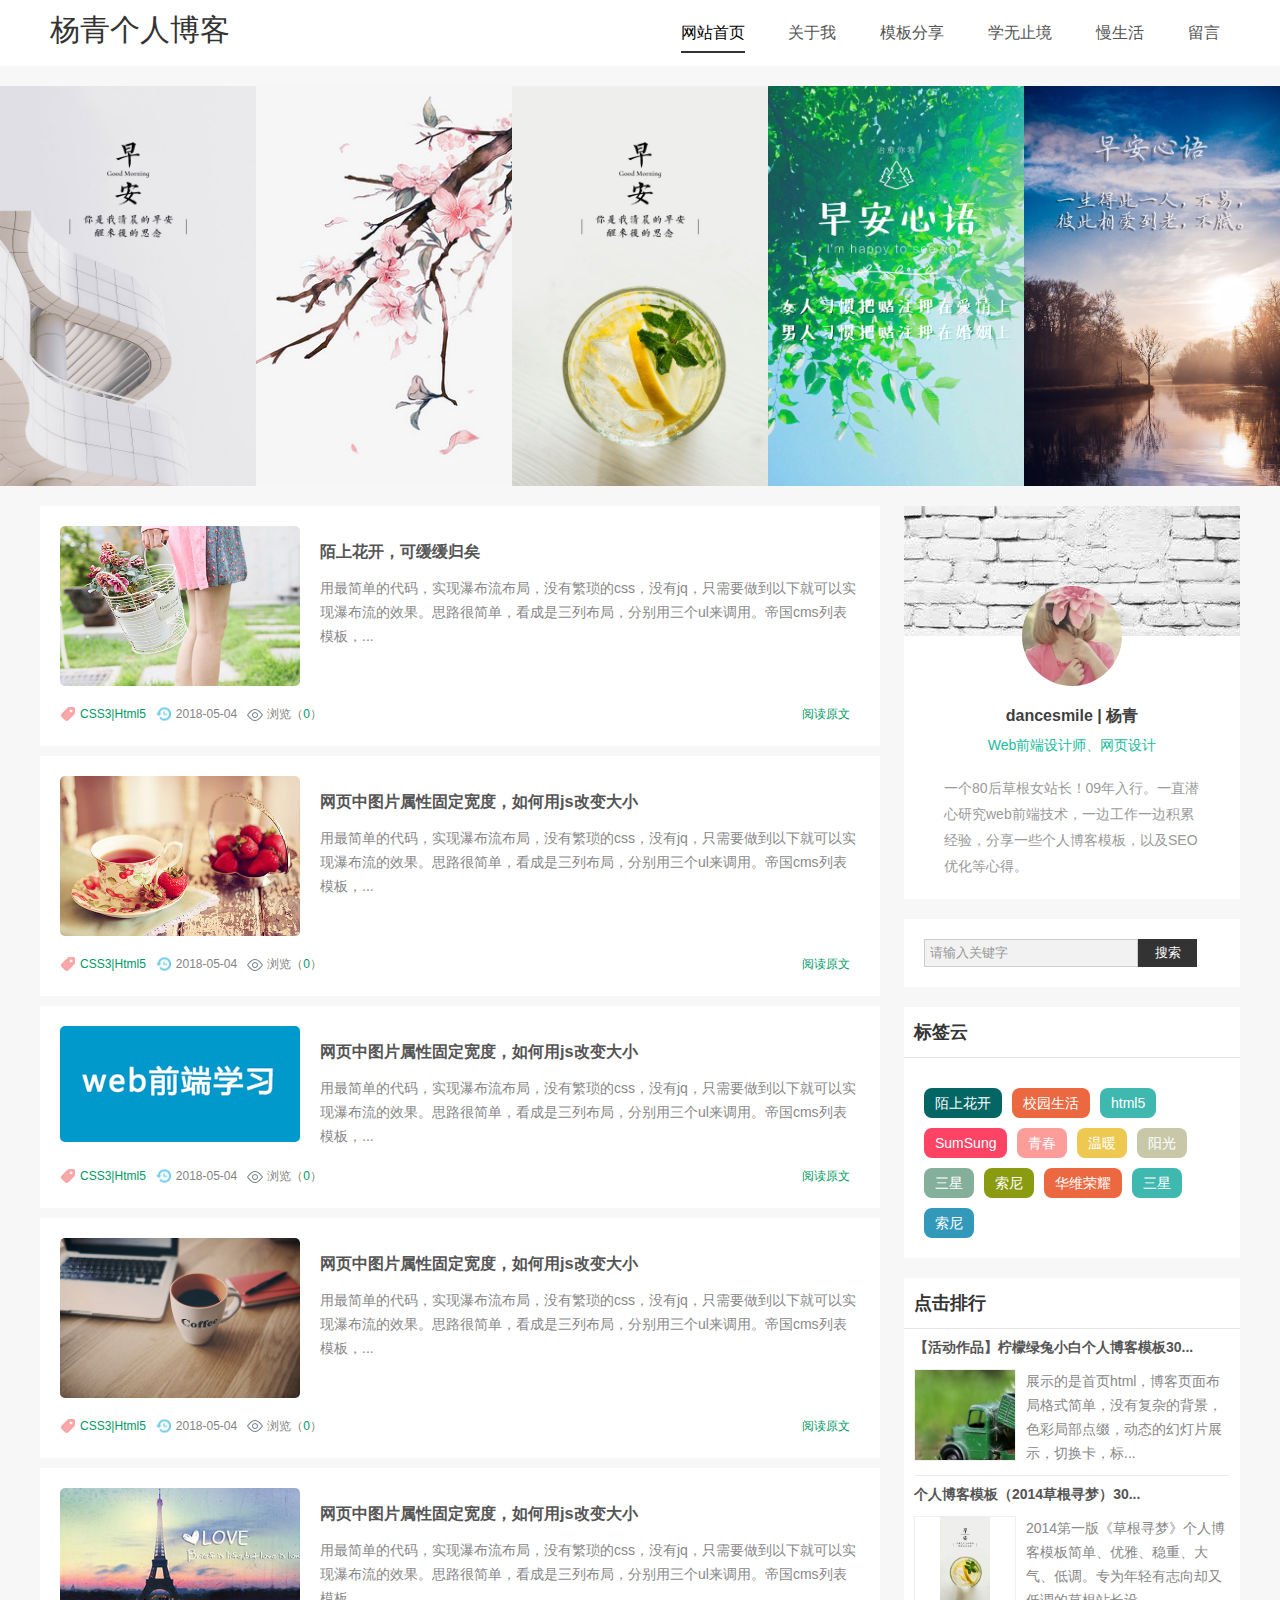
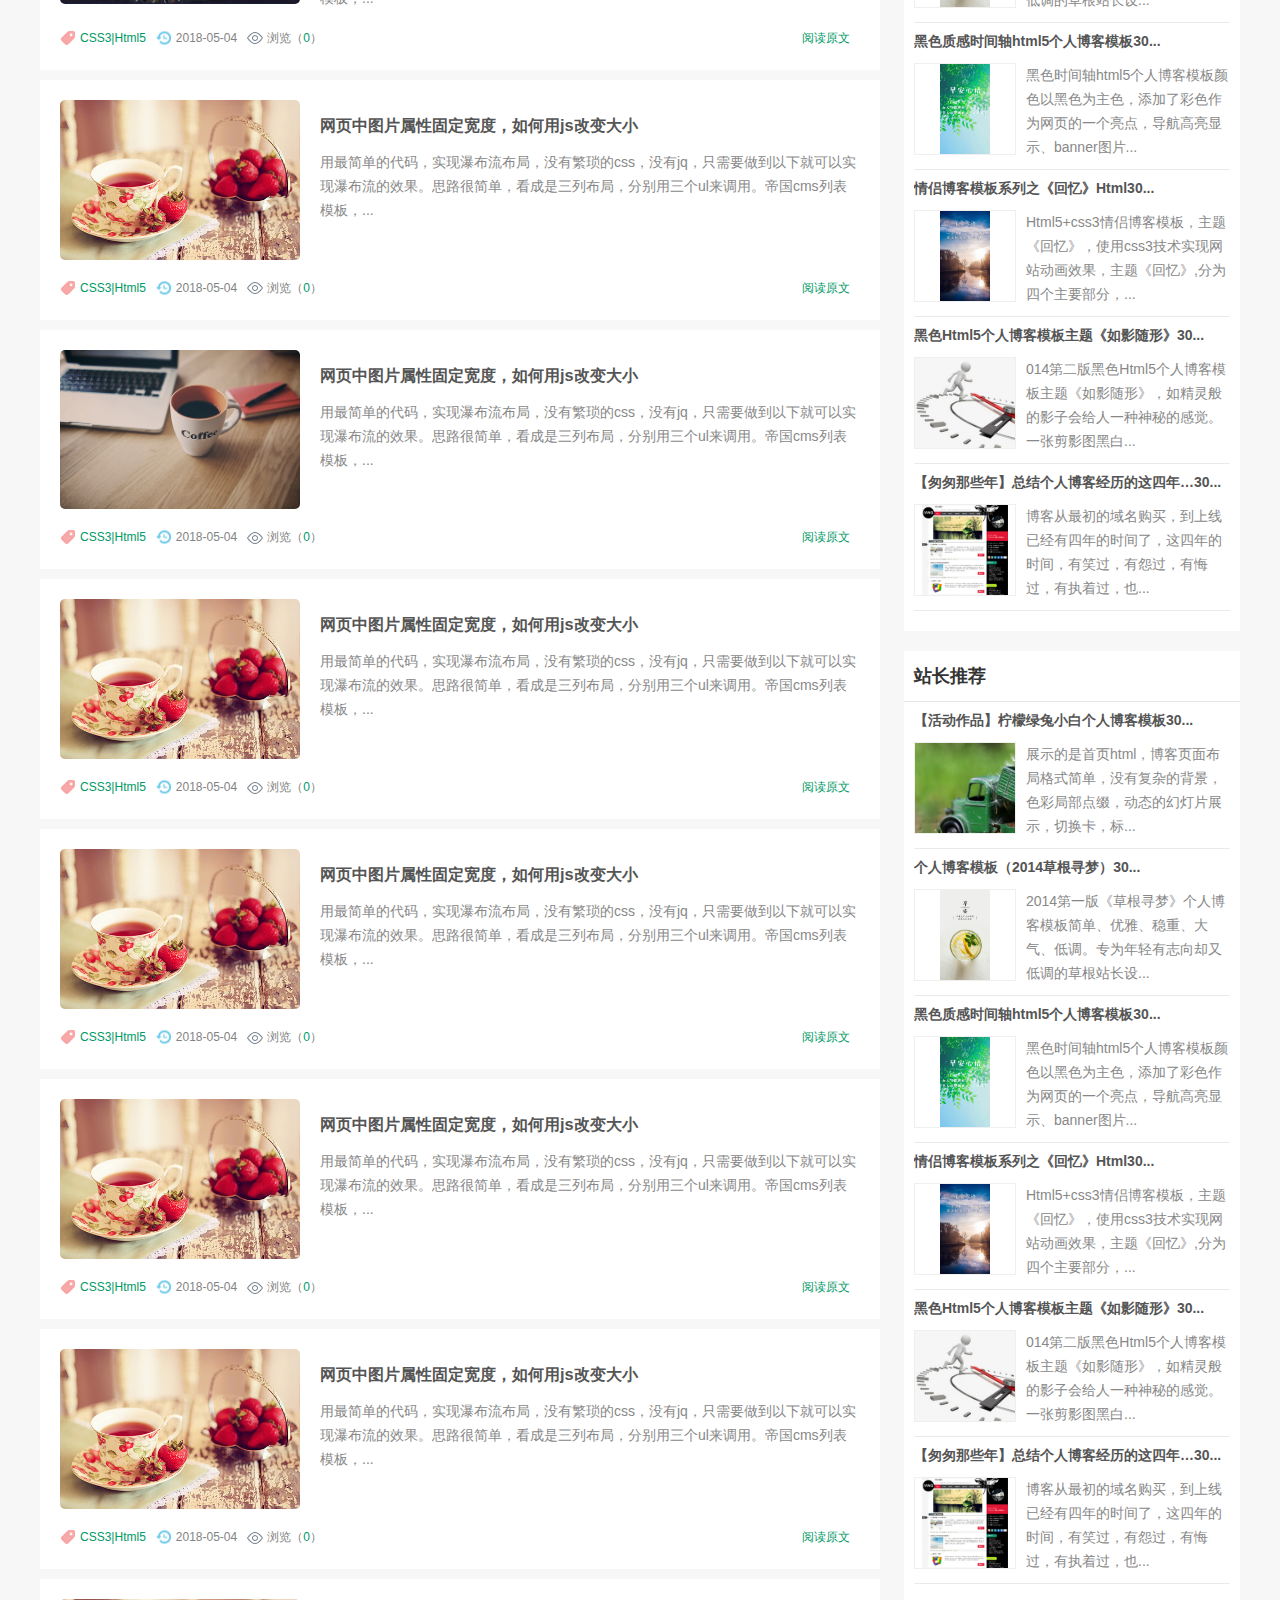
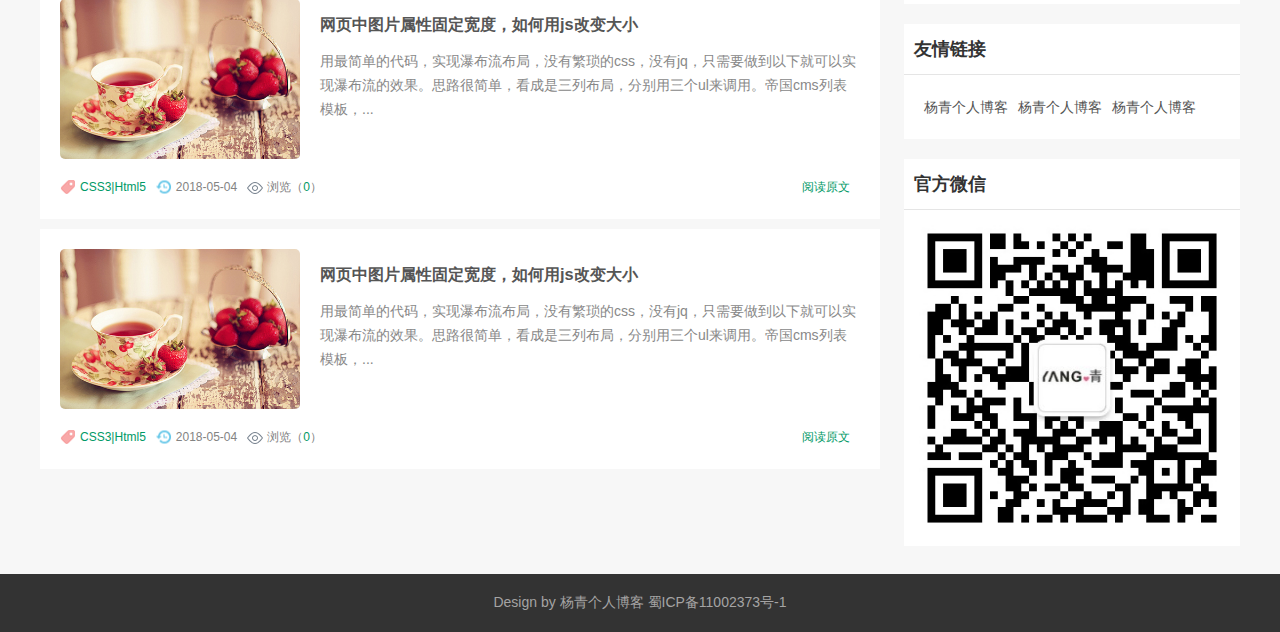
==== index.html @ 2e8a66d9 "........" ====
<!doctype html>
<html>
<head>
<meta charset="gb2312">
<title>��ҳ_������˲��� - һ��վ��webǰ�����֮·��Ů����Ա���˲�����վ</title>
<meta name="keywords" content="���˲���,������˲���,���˲���ģ��,����" />
<meta name="description" content="������˲��ͣ���һ��վ��webǰ�����֮·��Ů����Ա������վ���ṩ���˲���ģ�������Դ���صĸ���ԭ����վ��" />
<meta name="viewport" content="width=device-width, initial-scale=1.0">
<link href="css/base.css" rel="stylesheet">
<link href="css/index.css" rel="stylesheet">
<link href="css/m.css" rel="stylesheet">

<!--[if lt IE 9]>
<script src="js/modernizr.js"></script>
<![endif]-->
<script>
window.onload = function ()
{
	var oH2 = document.getElementsByTagName("h2")[0];
	var oUl = document.getElementsByTagName("ul")[0];
	oH2.onclick = function ()
	{
		var style = oUl.style;
		style.display = style.display == "block" ? "none" : "block";
		oH2.className = style.display == "block" ? "open" : ""
	}
}
</script>
</head>
<body>
<header>
  <div class="tophead">
    <div class="logo"><a href="/">������˲���</a></div>
    <div id="mnav">
      <h2><span class="navicon"></span></h2>
      <ul>
        <li><a href="index.html">��վ��ҳ</a></li>
        <li><a href="about.html">������</a></li>
        <li><a href="share.html">ģ�����</a></li>
        <li><a href="list.html">ѧ��ֹ��</a></li>
        <li><a href="info.html">������</a></li>
        <li><a href="gbook.html">����</a></li>
      </ul>
    </div>
    <nav class="topnav" id="topnav">
      <ul>
        <li><a href="index.html">��վ��ҳ</a></li>
        <li><a href="about.html">������</a></li>
        <li><a href="share.html">ģ�����</a></li>
        <li><a href="list.html">ѧ��ֹ��</a></li>
        <li><a href="info.html">������</a></li>
        <li><a href="gbook.html">����</a></li>
      </ul>
    </nav>
  </div>
</header>
<div class="picshow">
  <ul>
    <li><a href="/"><i><img src="images/b01.jpg"></i>
      <div class="font">
        <h3>���˲���ģ�塶�簲��</h3>
      </div>
      </a></li>
    <li><a href="/"><i><img src="images/b02.jpg"></i>
      <div class="font">
        <h3>���˲���ģ�塶�簲��</h3>
      </div>
      </a></li>
    <li><a href="/"><i><img src="images/b03.jpg"></i>
      <div class="font">
        <h3>���˲���ģ�塶�簲��</h3>
      </div>
      </a></li>
    <li><a href="/"><i><img src="images/b04.jpg"></i>
      <div class="font">
        <h3>���˲���ģ�塶�簲��</h3>
      </div>
      </a></li>
    <li><a href="/"><i><img src="images/b05.jpg"></i>
      <div class="font">
        <h3>���˲���ģ�塶�簲��</h3>
      </div>
      </a></li>
  </ul>
</div>
<article>
  <div class="blogs">
    <li> <span class="blogpic"><a href="/"><img src="images/text02.jpg"></a></span>
      <h3 class="blogtitle"><a href="/">İ�ϻ������ɻ�������</a></h3>
      <div class="bloginfo">
        <p>����򵥵Ĵ��룬ʵ���ٲ������֣�û�з�����css��û��jq��ֻ��Ҫ�������¾Ϳ���ʵ���ٲ�����Ч����˼·�ܼ򵥣����������в��֣��ֱ�������ul�����á��۹�cms�б�ģ�壬...</p>
      </div>
      <div class="autor"><span class="lm"><a href="/" title="CSS3|Html5" target="_blank" class="classname">CSS3|Html5</a></span><span class="dtime">2018-05-04</span><span class="viewnum">�����<a href="/">0</a>��</span><span class="readmore"><a href="/">�Ķ�ԭ��</a></span></div>
    </li>
    <li> <span class="blogpic"><a href="/"><img src="images/text01.jpg"></a></span>
      <h3 class="blogtitle"><a href="/">��ҳ��ͼƬ���Թ̶����ȣ������js�ı��С</a></h3>
      <div class="bloginfo">
        <p>����򵥵Ĵ��룬ʵ���ٲ������֣�û�з�����css��û��jq��ֻ��Ҫ�������¾Ϳ���ʵ���ٲ�����Ч����˼·�ܼ򵥣����������в��֣��ֱ�������ul�����á��۹�cms�б�ģ�壬...</p>
      </div>
      <div class="autor"><span class="lm"><a href="/" title="CSS3|Html5" target="_blank" class="classname">CSS3|Html5</a></span><span class="dtime">2018-05-04</span><span class="viewnum">�����<a href="/">0</a>��</span><span class="readmore"><a href="/">�Ķ�ԭ��</a></span></div>
    </li>
    <li> <span class="blogpic"><a href="/"><img src="images/zd03.jpg"></a></span>
      <h3 class="blogtitle"><a href="/">��ҳ��ͼƬ���Թ̶����ȣ������js�ı��С</a></h3>
      <div class="bloginfo">
        <p>����򵥵Ĵ��룬ʵ���ٲ������֣�û�з�����css��û��jq��ֻ��Ҫ�������¾Ϳ���ʵ���ٲ�����Ч����˼·�ܼ򵥣����������в��֣��ֱ�������ul�����á��۹�cms�б�ģ�壬...</p>
      </div>
      <div class="autor"><span class="lm"><a href="/" title="CSS3|Html5" target="_blank" class="classname">CSS3|Html5</a></span><span class="dtime">2018-05-04</span><span class="viewnum">�����<a href="/">0</a>��</span><span class="readmore"><a href="/">�Ķ�ԭ��</a></span></div>
    </li>
    <li> <span class="blogpic"><a href="/"><img src="images/zd01.jpg"></a></span>
      <h3 class="blogtitle"><a href="/">��ҳ��ͼƬ���Թ̶����ȣ������js�ı��С</a></h3>
      <div class="bloginfo">
        <p>����򵥵Ĵ��룬ʵ���ٲ������֣�û�з�����css��û��jq��ֻ��Ҫ�������¾Ϳ���ʵ���ٲ�����Ч����˼·�ܼ򵥣����������в��֣��ֱ�������ul�����á��۹�cms�б�ģ�壬...</p>
      </div>
      <div class="autor"><span class="lm"><a href="/" title="CSS3|Html5" target="_blank" class="classname">CSS3|Html5</a></span><span class="dtime">2018-05-04</span><span class="viewnum">�����<a href="/">0</a>��</span><span class="readmore"><a href="/">�Ķ�ԭ��</a></span></div>
    </li>
    <li> <span class="blogpic"><a href="/"><img src="images/zd02.jpg"></a></span>
      <h3 class="blogtitle"><a href="/">��ҳ��ͼƬ���Թ̶����ȣ������js�ı��С</a></h3>
      <div class="bloginfo">
        <p>����򵥵Ĵ��룬ʵ���ٲ������֣�û�з�����css��û��jq��ֻ��Ҫ�������¾Ϳ���ʵ���ٲ�����Ч����˼·�ܼ򵥣����������в��֣��ֱ�������ul�����á��۹�cms�б�ģ�壬...</p>
      </div>
      <div class="autor"><span class="lm"><a href="/" title="CSS3|Html5" target="_blank" class="classname">CSS3|Html5</a></span><span class="dtime">2018-05-04</span><span class="viewnum">�����<a href="/">0</a>��</span><span class="readmore"><a href="/">�Ķ�ԭ��</a></span></div>
    </li>
    <li> <span class="blogpic"><a href="/"><img src="images/text01.jpg"></a></span>
      <h3 class="blogtitle"><a href="/">��ҳ��ͼƬ���Թ̶����ȣ������js�ı��С</a></h3>
      <div class="bloginfo">
        <p>����򵥵Ĵ��룬ʵ���ٲ������֣�û�з�����css��û��jq��ֻ��Ҫ�������¾Ϳ���ʵ���ٲ�����Ч����˼·�ܼ򵥣����������в��֣��ֱ�������ul�����á��۹�cms�б�ģ�壬...</p>
      </div>
      <div class="autor"><span class="lm"><a href="/" title="CSS3|Html5" target="_blank" class="classname">CSS3|Html5</a></span><span class="dtime">2018-05-04</span><span class="viewnum">�����<a href="/">0</a>��</span><span class="readmore"><a href="/">�Ķ�ԭ��</a></span></div>
    </li>
    <li> <span class="blogpic"><a href="/"><img src="images/zd01.jpg"></a></span>
      <h3 class="blogtitle"><a href="/">��ҳ��ͼƬ���Թ̶����ȣ������js�ı��С</a></h3>
      <div class="bloginfo">
        <p>����򵥵Ĵ��룬ʵ���ٲ������֣�û�з�����css��û��jq��ֻ��Ҫ�������¾Ϳ���ʵ���ٲ�����Ч����˼·�ܼ򵥣����������в��֣��ֱ�������ul�����á��۹�cms�б�ģ�壬...</p>
      </div>
      <div class="autor"><span class="lm"><a href="/" title="CSS3|Html5" target="_blank" class="classname">CSS3|Html5</a></span><span class="dtime">2018-05-04</span><span class="viewnum">�����<a href="/">0</a>��</span><span class="readmore"><a href="/">�Ķ�ԭ��</a></span></div>
    </li>
    <li> <span class="blogpic"><a href="/"><img src="images/text01.jpg"></a></span>
      <h3 class="blogtitle"><a href="/">��ҳ��ͼƬ���Թ̶����ȣ������js�ı��С</a></h3>
      <div class="bloginfo">
        <p>����򵥵Ĵ��룬ʵ���ٲ������֣�û�з�����css��û��jq��ֻ��Ҫ�������¾Ϳ���ʵ���ٲ�����Ч����˼·�ܼ򵥣����������в��֣��ֱ�������ul�����á��۹�cms�б�ģ�壬...</p>
      </div>
      <div class="autor"><span class="lm"><a href="/" title="CSS3|Html5" target="_blank" class="classname">CSS3|Html5</a></span><span class="dtime">2018-05-04</span><span class="viewnum">�����<a href="/">0</a>��</span><span class="readmore"><a href="/">�Ķ�ԭ��</a></span></div>
    </li>
    <li> <span class="blogpic"><a href="/"><img src="images/text01.jpg"></a></span>
      <h3 class="blogtitle"><a href="/">��ҳ��ͼƬ���Թ̶����ȣ������js�ı��С</a></h3>
      <div class="bloginfo">
        <p>����򵥵Ĵ��룬ʵ���ٲ������֣�û�з�����css��û��jq��ֻ��Ҫ�������¾Ϳ���ʵ���ٲ�����Ч����˼·�ܼ򵥣����������в��֣��ֱ�������ul�����á��۹�cms�б�ģ�壬...</p>
      </div>
      <div class="autor"><span class="lm"><a href="/" title="CSS3|Html5" target="_blank" class="classname">CSS3|Html5</a></span><span class="dtime">2018-05-04</span><span class="viewnum">�����<a href="/">0</a>��</span><span class="readmore"><a href="/">�Ķ�ԭ��</a></span></div>
    </li>
    <li> <span class="blogpic"><a href="/"><img src="images/text01.jpg"></a></span>
      <h3 class="blogtitle"><a href="/">��ҳ��ͼƬ���Թ̶����ȣ������js�ı��С</a></h3>
      <div class="bloginfo">
        <p>����򵥵Ĵ��룬ʵ���ٲ������֣�û�з�����css��û��jq��ֻ��Ҫ�������¾Ϳ���ʵ���ٲ�����Ч����˼·�ܼ򵥣����������в��֣��ֱ�������ul�����á��۹�cms�б�ģ�壬...</p>
      </div>
      <div class="autor"><span class="lm"><a href="/" title="CSS3|Html5" target="_blank" class="classname">CSS3|Html5</a></span><span class="dtime">2018-05-04</span><span class="viewnum">�����<a href="/">0</a>��</span><span class="readmore"><a href="/">�Ķ�ԭ��</a></span></div>
    </li>
    <li> <span class="blogpic"><a href="/"><img src="images/text01.jpg"></a></span>
      <h3 class="blogtitle"><a href="/">��ҳ��ͼƬ���Թ̶����ȣ������js�ı��С</a></h3>
      <div class="bloginfo">
        <p>����򵥵Ĵ��룬ʵ���ٲ������֣�û�з�����css��û��jq��ֻ��Ҫ�������¾Ϳ���ʵ���ٲ�����Ч����˼·�ܼ򵥣����������в��֣��ֱ�������ul�����á��۹�cms�б�ģ�壬...</p>
      </div>
      <div class="autor"><span class="lm"><a href="/" title="CSS3|Html5" target="_blank" class="classname">CSS3|Html5</a></span><span class="dtime">2018-05-04</span><span class="viewnum">�����<a href="/">0</a>��</span><span class="readmore"><a href="/">�Ķ�ԭ��</a></span></div>
    </li>
    <li> <span class="blogpic"><a href="/"><img src="images/text01.jpg"></a></span>
      <h3 class="blogtitle"><a href="/">��ҳ��ͼƬ���Թ̶����ȣ������js�ı��С</a></h3>
      <div class="bloginfo">
        <p>����򵥵Ĵ��룬ʵ���ٲ������֣�û�з�����css��û��jq��ֻ��Ҫ�������¾Ϳ���ʵ���ٲ�����Ч����˼·�ܼ򵥣����������в��֣��ֱ�������ul�����á��۹�cms�б�ģ�壬...</p>
      </div>
      <div class="autor"><span class="lm"><a href="/" title="CSS3|Html5" target="_blank" class="classname">CSS3|Html5</a></span><span class="dtime">2018-05-04</span><span class="viewnum">�����<a href="/">0</a>��</span><span class="readmore"><a href="/">�Ķ�ԭ��</a></span></div>
    </li>
    <li> <span class="blogpic"><a href="/"><img src="images/text01.jpg"></a></span>
      <h3 class="blogtitle"><a href="/">��ҳ��ͼƬ���Թ̶����ȣ������js�ı��С</a></h3>
      <div class="bloginfo">
        <p>����򵥵Ĵ��룬ʵ���ٲ������֣�û�з�����css��û��jq��ֻ��Ҫ�������¾Ϳ���ʵ���ٲ�����Ч����˼·�ܼ򵥣����������в��֣��ֱ�������ul�����á��۹�cms�б�ģ�壬...</p>
      </div>
      <div class="autor"><span class="lm"><a href="/" title="CSS3|Html5" target="_blank" class="classname">CSS3|Html5</a></span><span class="dtime">2018-05-04</span><span class="viewnum">�����<a href="/">0</a>��</span><span class="readmore"><a href="/">�Ķ�ԭ��</a></span></div>
    </li>
  </div>
  <div class="sidebar">
    <div class="about">
      <div class="avatar"> <img src="images/avatar.jpg" alt=""> </div>
      <p class="abname">dancesmile | ����</p>
      <p class="abposition">Webǰ�����ʦ����ҳ���</p>
      <div class="abtext"> һ��80��ݸ�Ůվ����09�����С�һֱǱ���о�webǰ�˼�����һ�߹���һ�߻��۾��飬����һЩ���˲���ģ�壬�Լ�SEO�Ż����ĵá� </div>
    </div>
    <div class="search">
      <form action="/e/search/index.php" method="post" name="searchform" id="searchform">
        <input name="keyboard" id="keyboard" class="input_text" value="������ؼ���" style="color: rgb(153, 153, 153);" onfocus="if(value=='������ؼ���'){this.style.color='#000';value=''}" onblur="if(value==''){this.style.color='#999';value='������ؼ���'}" type="text">
        <input name="show" value="title" type="hidden">
        <input name="tempid" value="1" type="hidden">
        <input name="tbname" value="news" type="hidden">
        <input name="Submit" class="input_submit" value="����" type="submit">
      </form>
    </div>
    <div class="cloud">
      <h2 class="hometitle">��ǩ��</h2>
      <ul>
        <a href="/">İ�ϻ���</a> <a href="/">У԰����</a> <a href="/">html5</a> <a href="/">SumSung</a> <a href="/">�ഺ</a> <a href="/">��ů</a> <a href="/">����</a> <a href="/">����</a><a href="/">����</a> <a href="/">��ά��ҫ</a> <a href="/">����</a> <a href="/">����</a>
      </ul>
    </div>
    <div class="paihang">
      <h2 class="hometitle">�������</h2>
      <ul>
        <li><b><a href="/download/div/2015-04-10/746.html" target="_blank">�����Ʒ����������С�׸��˲���ģ��30...</a></b>
          <p><i><img src="images/t02.jpg"></i>չʾ������ҳhtml������ҳ�沼�ָ�ʽ�򵥣�û�и��ӵı�����ɫ�ʾֲ���׺����̬�Ļõ�Ƭչʾ���л�������...</p>
        </li>
        <li><b><a href="/download/div/2014-02-19/649.html" target="_blank"> ���˲���ģ�壨2014�ݸ�Ѱ�Σ�30...</a></b>
          <p><i><img src="images/b03.jpg"></i>2014��һ�桶�ݸ�Ѱ�Ρ����˲���ģ��򵥡����š����ء��������͵���רΪ������־��ȴ�ֵ͵��Ĳݸ�վ����...</p>
        </li>
        <li><b><a href="/download/div/2013-08-08/571.html" target="_blank">��ɫ�ʸ�ʱ����html5���˲���ģ��30...</a></b>
          <p><i><img src="images/b04.jpg"></i>��ɫʱ����html5���˲���ģ����ɫ�Ժ�ɫΪ��ɫ�������˲�ɫ��Ϊ��ҳ��һ�����㣬����������ʾ��bannerͼƬ...</p>
        </li>
        <li><b><a href="/download/div/2014-09-18/730.html" target="_blank">���²���ģ��ϵ��֮�����䡷Html30...</a></b>
          <p><i><img src="images/b05.jpg"></i>Html5+css3���²���ģ�壬���⡶���䡷��ʹ��css3����ʵ����վ����Ч�������⡶���䡷,��Ϊ�ĸ���Ҫ���֣�...</p>
        </li>
        <li><b><a href="/download/div/2014-04-17/661.html" target="_blank">��ɫHtml5���˲���ģ�����⡶��Ӱ���Ρ�30...</a></b>
          <p><i><img src="images/b06.jpg"></i>014�ڶ����ɫHtml5���˲���ģ�����⡶��Ӱ���Ρ����羫����Ӱ�ӻ����һ�����صĸо���һ�ż�Ӱͼ�ڰ�...</p>
        </li>
        <li><b><a href="/jstt/bj/2015-01-09/740.html" target="_blank">���Ҵ���Щ�꡿�ܽ���˲��;����������ꡭ30...</a></b>
          <p><i><img src="images/mb02.jpg"></i>���ʹ�������������򣬵������Ѿ��������ʱ���ˣ��������ʱ�䣬��Ц������Թ�����лڹ�����ִ�Ź���Ҳ...</p>
        </li>
      </ul>
    </div>
    <div class="paihang">
      <h2 class="hometitle">վ���Ƽ�</h2>
      <ul>
        <li><b><a href="/download/div/2015-04-10/746.html" target="_blank">�����Ʒ����������С�׸��˲���ģ��30...</a></b>
          <p><i><img src="images/t02.jpg"></i>չʾ������ҳhtml������ҳ�沼�ָ�ʽ�򵥣�û�и��ӵı�����ɫ�ʾֲ���׺����̬�Ļõ�Ƭչʾ���л�������...</p>
        </li>
        <li><b><a href="/download/div/2014-02-19/649.html" target="_blank"> ���˲���ģ�壨2014�ݸ�Ѱ�Σ�30...</a></b>
          <p><i><img src="images/b03.jpg"></i>2014��һ�桶�ݸ�Ѱ�Ρ����˲���ģ��򵥡����š����ء��������͵���רΪ������־��ȴ�ֵ͵��Ĳݸ�վ����...</p>
        </li>
        <li><b><a href="/download/div/2013-08-08/571.html" target="_blank">��ɫ�ʸ�ʱ����html5���˲���ģ��30...</a></b>
          <p><i><img src="images/b04.jpg"></i>��ɫʱ����html5���˲���ģ����ɫ�Ժ�ɫΪ��ɫ�������˲�ɫ��Ϊ��ҳ��һ�����㣬����������ʾ��bannerͼƬ...</p>
        </li>
        <li><b><a href="/download/div/2014-09-18/730.html" target="_blank">���²���ģ��ϵ��֮�����䡷Html30...</a></b>
          <p><i><img src="images/b05.jpg"></i>Html5+css3���²���ģ�壬���⡶���䡷��ʹ��css3����ʵ����վ����Ч�������⡶���䡷,��Ϊ�ĸ���Ҫ���֣�...</p>
        </li>
        <li><b><a href="/download/div/2014-04-17/661.html" target="_blank">��ɫHtml5���˲���ģ�����⡶��Ӱ���Ρ�30...</a></b>
          <p><i><img src="images/b06.jpg"></i>014�ڶ����ɫHtml5���˲���ģ�����⡶��Ӱ���Ρ����羫����Ӱ�ӻ����һ�����صĸо���һ�ż�Ӱͼ�ڰ�...</p>
        </li>
        <li><b><a href="/jstt/bj/2015-01-09/740.html" target="_blank">���Ҵ���Щ�꡿�ܽ���˲��;����������ꡭ30...</a></b>
          <p><i><img src="images/mb02.jpg"></i>���ʹ�������������򣬵������Ѿ��������ʱ���ˣ��������ʱ�䣬��Ц������Թ�����лڹ�����ִ�Ź���Ҳ...</p>
        </li>
      </ul>
    </div>
    <div class="links">
      <h2 class="hometitle">��������</h2>
      <ul>
        <li><a href="http://www.yangqq.com" title="������˲���">������˲���</a></li>
        <li><a href="http://www.yangqq.com" title="������˲���">������˲���</a></li>
        <li><a href="http://www.yangqq.com" title="������˲���">������˲���</a></li>
      </ul>
    </div>
    <div class="weixin">
      <h2 class="hometitle">�ٷ�΢��</h2>
      <ul>
        <img src="images/wx.jpg">
      </ul>
    </div>
  </div>
</article>
<div class="blank"></div>
<footer>
  <p>Design by <a href="/">������˲���</a> <a href="/">��ICP��11002373��-1</a></p>
</footer>
<script src="js/nav.js"></script>
</body>
</html>
---- css/base.css ----
@charset "gb2312";
/* ����css */
* { margin: 0; padding: 0 }
body { font: 14px "΢���ź�", Arial, Helvetica, sans-serif; color: #555; background:#f7f7f7; }
img { border: 0; display: block }
ul, li { list-style: none; }
/*Ĭ��������ɫ */
a { text-decoration: none; color: #555 }
.clear { clear: both; }
.blank { height: 8px; overflow: hidden; width: 100%; margin: auto; clear: both }
.blank80 { height: 100px; overflow: hidden; width: 100%; margin: auto; clear: both }
.f_l { float: left }
.f_r { float: right }
.mt20 { margin-top: 20px }
header { width: 100%; background: rgba(255,255,255,1); }
article { overflow: hidden }
.tophead { width: 1200px; margin: 0 auto 10px; overflow: hidden; }
/* nav */
.logo { float: left; overflow: hidden; font-size: 30px; margin-top: 10px; margin-left: 10px }
.logo a { color: #333 }
.logo img { float: left }
.topnav { overflow: hidden; margin: 10px 0; }
nav { color: #999; line-height: 32px; }
nav ul { text-align: right; }
nav ul li { display: inline; font-size: 16px; padding: 10px 20px; height: 46px; line-height: 46px; }
/*������ǰҳ*/
#topnav_current { color: #000; border-bottom: #333 2px solid; padding-bottom: 10px; }
/*phone  nav */
#mnav { display: none; width: 100%; }
#mnav h2 { text-align: right; color: #fff; font-size: 18px; height: 52px; line-height: 52px; padding-left: 10px; width: 100% }
#mnav h2.open { text-align: right; background: rgba(1,1,1,0.8); width: 100%; }
#mnav ul { display: none; background: rgba(1,1,1,0.8); width: 100%; padding-bottom: 40px }
#mnav li { height: 40px; line-height: 40px; vertical-align: top; font-size: 16px; display: block; overflow: hidden; text-align: center }
#mnav li a { color: #fff }
/* Ĭ�ϲ˵��� */
#mnav h2 .navicon { margin-right: 15px; }
.navicon { display: inline-block; position: relative; width: 30px; height: 5px; background-color: #FFFFFF; }
.navicon:before, .navicon:after { content: ''; display: block; width: 30px; height: 5px; position: absolute; background: #FFFFFF; -webkit-transition-property: margin, -webkit-transform; transition-property: margin, -webkit-transform; transition-property: margin, transform; transition-property: margin, transform, -webkit-transform; -webkit-transition-duration: 300ms; transition-duration: 300ms; }
.navicon:before { margin-top: -10px; }
.navicon:after { margin-top: 10px; }
/* չ���󵼺���Ŀ */
#mnav h2.open .navicon { background: none }/* �������� */
#mnav h2.open .navicon:before { margin-top: 0; -webkit-transform: rotate(45deg); transform: rotate(45deg); }
#mnav h2.open .navicon:after { margin-top: 0; -webkit-transform: rotate(-45deg); transform: rotate(-45deg); }
#mnav h2.open .navicon:before, #mnav h2.open .navicon:after { content: ''; display: block; width: 30px; height: 5px; position: absolute; background: #FFFFFF; -webkit-transition-property: margin, -webkit-transform; transition-property: margin, -webkit-transform; transition-property: margin, transform; transition-property: margin, transform, -webkit-transform; -webkit-transition-duration: 300ms; transition-duration: 300ms; }
footer { width: 100%; background: #333; color: #a5a4a4; text-align: center; padding: 20px 0; }
footer a { color: #a5a4a4 }
/* ��ҳ */
.pagelist { text-align: center; color: #666; width: 100%; clear: both; margin: 20px 0; padding-top: 20px }
.pagelist a { color: #666; margin: 0 2px; border: 1px solid #000; padding: 5px 10px; }
.pagelist a:hover { color: #f00; text-decoration: underline }
.pagelist > b { border: 1px solid #000; padding: 5px 10px; }
/*content*/

h1.t_nav span { float: right; color: #999 }
h1.t_nav { border-bottom: #bfbfbf 1px solid; font-size: 14px; font-weight: normal; line-height: 40px; width: 100%; overflow: hidden }
h1.t_nav a { width: 100px; display: block; text-align: center; color: #fff; float: left }
.n1 { background: #5EA51B; }
.n2 { background: #8BBF5D; }
.litle { font-size: 20px; margin: 20px 0 0 0; border-bottom: #d6d5d5 1px solid; padding-bottom: 5px; padding: 10px 0 10px 100px; color: #000; background: url(../images/jdbg.png) no-repeat left center; }
.litle span { float: right; font-size: 14px; color: #666; font-weight: normal }
.ab_box { padding: 20px; overflow: hidden; background: rgba(255,255,255,1); margin-top: 20px }
---- css/index.css ----
@charset "gb2312";
.picshow { width: 100%; overflow: hidden; margin: 20px auto; }
.picshow li { width: 20%; display: inline-block; float: left; overflow: hidden; position: relative; }
.picshow li i { overflow: hidden; display: block; height: 400px; }
.picshow li img { display: block; width: 100%; transition: all .5s; }
.picshow li:hover img { transform: scale(1.05, 1.05); opacity: 1; }
.picshow li:hover .font::before, .picshow li:hover .font::after { opacity: 1; transform: scale(1); transition: all 0.5s; }
.picshow li .font { color: #fff; padding: 0; margin: 0; -moz-backface-visibility: hidden; -webkit-backface-visibility: hidden; backface-visibility: hidden; -webkit-transition: all .4s ease-in-out; -moz-transition: all .4s ease-in-out; -o-transition: all .4s ease-in-out; -ms-transition: all .4s ease-in-out; transition: all .4s ease-in-out; overflow: hidden }
.picshow li .font::before, .picshow li .font::after { position: absolute; content: ''; opacity: 0; -webkit-transition: opacity 0.4s, -webkit-transform .4s; -moz-transition: opacity 0.4s, -moz-transform .4s; -o-transition: opacity 0.4s, -o-transform .4s; transition: opacity 0.4s, transform .4s }
.picshow li .font::before { top: 14%; right: 5%; bottom: 14%; left: 5%; border-top: 1px solid #fff; border-bottom: 1px solid #fff; -webkit-transform: scale(0, 1); -moz-transform: scale(0, 1); -o-transform: scale(0, 1); transform: scale(0, 1); -webkit-transform-origin: 0 0; -moz-transform-origin: 0 0; -o-transform-origin: 0 0; transform-origin: 0 0 }
.picshow li .font::after { top: 8%; right: 10%; bottom: 8%; left: 10%; border-right: 1px solid #fff; border-left: 1px solid #fff; -webkit-transform: scale(1, 0); -moz-transform: scale(1, 0); -o-transform: scale(1, 0); transform: scale(1, 0); -webkit-transform-origin: 100% 0; -moz-transform-origin: 100% 0; -o-transform-origin: 100% 0; transform-origin: 100% 0 }
.picshow li .font h3 { font-size: 16px; font-weight: 700; text-align: center; width: 80%; position: absolute; top: 50%; left: 10%; background: rgba(0,0,0,0.5); line-height: 1.9; -webkit-transition: all .5s ease-in-out; -moz-transition: all .5s ease-in-out; -o-transition: all .5s ease-in-out; -ms-transition: all .5s ease-in-out; transition: all .5s ease-in-out; overflow: hidden; opacity: 0 }
.picshow li:hover .font h3 { top: 45%; opacity: 1 }
article { width: 1200px; margin: auto }
/* rightbox */
.blogs { float: left; width: 70%; overflow: hidden; }
.blogs li { margin-bottom: 10px; overflow: hidden; padding: 20px; background: #fff }
h3.blogtitle { line-height: 30px; height: 30px; margin: 10px 0; }
.blogpic { overflow: hidden; width: 30%; display: block; float: left; margin-right: 20px; border-radius: 5px; ; }
.autor { width: 100%; overflow: hidden; clear: both; margin: 20px 0 0 0; display: inline-block; color: #838383; font-size: 12px }
.autor span { margin-right: 10px; padding-left: 20px }
.autor span a { color: #096; }
.autor span a:hover { text-decoration: underline }
.lm { background: url(../images/newsbg01.png) no-repeat left center }
.dtime { background: url(../images/newsbg02.png) no-repeat left center }
.viewnum { background: url(../images/newsbg04.png) no-repeat left center }
.pingl { background: url(../images/newsbg03.png) no-repeat left center }
.blogpic img { width: 100% }
.bloginfo p { color: #888; line-height: 24px }
.more { font-size: 14px; }
.pages { padding: 0 60px 25px; text-align: right }
.pages span { background: #B29C77; color: #fff; }
.pages a { background: #fff; color: #454545; padding: 5px 8px; border: none; margin: 0 0 0 5px; }
.pages span { padding: 5px 8px; border: none; margin: 0 0 0 5px; }
.pages a:hover { background: #CCC; }
.sidebar { float: right; width: 28%; overflow: hidden; position: relative }
.about { background: #FFF url(../images/banner.png) no-repeat top center; overflow: hidden; }
.avatar { margin: 80px auto 20px; width: 100px }
.avatar img { width: 100px; border-radius: 50% }
.abname { color: #3f3f3f; font-weight: bold; font-size: 16px; margin-bottom: 10px; text-align: center }
.abposition { color: #1abc9c; text-align: center }
.abtext { padding: 20px 40px; color: #9a9a9a; line-height: 26px }
.readmore { float: right; }
/*search*/
.search { background: #FFF; overflow: hidden; padding: 20px; margin: 20px 0 }
.input_text { padding-left: 5px; border: 1px solid #ccc; width: 70%; height: 26px; line-height: 26px; background-color: #f2f2f2; float: left; }
.input_submit { background-color: #333; color: #FFF; float: left; width: 20%; border: none; cursor: pointer; height: 28px; line-height: 28px; }
/*tags*/
.cloud { width: 100%; clear: both; overflow: hidden; background: #fff; margin-bottom: 20px }
.cloud ul { padding: 20px; overflow: hidden; }
.cloud ul a { line-height: 24px; height: 24px; display: block; background: #999; float: left; padding: 3px 11px; margin: 10px 10px 0 0; border-radius: 8px; -moz-transition: all 0.5s; -webkit-transition: all 0.5s; -o-transition: all 0.5s; transition: all 0.5s; color: #FFF }
.cloud ul a:nth-child(8n-7) { background: #8A9B0F }
.cloud ul a:nth-child(8n-6) { background: #EB6841 }
.cloud ul a:nth-child(8n-5) { background: #3FB8AF }
.cloud ul a:nth-child(8n-4) { background: #FE4365 }
.cloud ul a:nth-child(8n-3) { background: #FC9D9A }
.cloud ul a:nth-child(8n-2) { background: #EDC951 }
.cloud ul a:nth-child(8n-1) { background: #C8C8A9 }
.cloud ul a:nth-child(8n) { background: #83AF9B }
.cloud ul a:first-child { background: #036564 }
.cloud ul a:last-child { background: #3299BB }
.cloud ul a:hover { border-radius: 0; text-shadow: #000 1px 1px 1px }
.hometitle { padding: 0 10px; line-height: 50px; height: 50px; font-size: 18px; border-bottom: 1px solid #e5e5e5; color: #333; position: relative }
.hometitle:after { content: ''; position: absolute; height: 2px; width: 0; right: inherit; top: inherit; left: 0; bottom: -1px; background: #333; transition: 2s ease all; }
.hometitle:hover:after { width: 100%; transition: 2s ease all; }
.paihang { background: #FFF; overflow: hidden; margin-bottom: 20px }
.paihang ul { padding: 10px; }
.paihang ul li { border-bottom: solid 1px #EAEAEA; font-size: 14px; margin: 0 0 10px 0; padding: 0 0 10px 0; overflow: hidden }
.paihang ul li b { height: 30px; text-overflow: ellipsis; white-space: nowrap; overflow: hidden; display: block; }
.paihang ul li p { line-height: 24px; color: #888 }
.paihang ul li a:hover { color: #000; }
.paihang ul li:hover p { color: #000; }
.paihang ul li:hover b a { color: #000; }
.paihang li i { width: 100px; height: 90px; overflow: hidden; display: block; border: #efefef 1px solid; float: left; margin-right: 10px }
.paihang li img { height: 100%; margin: auto; -moz-transition: all .5s ease; -webkit-transition: all .5s ease; transition: all .5s ease; }
.paihang ul li:hover i img { transform: scale(1.1) }
/*links*/
.links { width: 100%; background: #FFF; overflow: hidden; }
.links ul { padding: 20px; overflow: hidden }
.links ul a { line-height: 24px; margin: 0 10px 0 0; display: block; float: left }
.links ul a:hover { text-decoration: underline }
.weixin { background: #FFF; overflow: hidden; margin: 20px 0; }
.weixin img { width: 100% }
/*lmnav*/
.lmnav { background: #FFF; overflow: hidden; margin-bottom: 20px }
.lmnav li { border-bottom: 1px dashed #CCCCCC; margin: 10px; padding-bottom: 5px; padding-left: 10px; font-weight: bold }
.lmnav li a { color: #333; }
.lmnav li a:hover { color: #096 }
.lmnav li ul li { border: none; margin: 0 0 0 30px; padding: 5px 0; font-weight: normal }
.navbor { border: #333 1px solid; position: relative; margin: 20px; background: url(../images/navbg.png) no-repeat bottom right; background-size: 70% 70%; }
.navbor:before { content: ""; width: 100px; height: 20px; background: #fff; top: -10px; left: 0; position: absolute }
.navbor:after { content: ""; width: 20px; height: 100px; background: #fff; top: -10px; left: -10px; position: absolute }
.picbox { width: 72%; float: left; overflow: hidden; margin-top: 20px }
.picbox ul { overflow: hidden; width: 268px; float: left; margin-right: 16px }
.picbox ul li { display: block; background: #FFF; margin: 0 0 20px 0; border: 1px #d9d9d9 solid; }
.picbox ul li i { margin: 10px; height: auto; overflow: hidden; display: block; }
.picbox ul li img { width: 100%; }
.picinfo h3 { border-bottom: #ccc 1px solid; padding: 20px 0; margin: 0 20px }
.picinfo span { padding: 20px; display: block; color: #666 }
.infos { float: left; width: 70%; overflow: hidden; background: #FFF; margin: 20px 0 }
.newsview { padding: 0 30px }
.intitle { line-height: 40px; height: 40px; font-size: 14px; ; border-bottom: #000 2px solid; }
.intitle a { font-weight: normal; }
.news_title { font-size: 24px; font-weight: normal; padding: 20px 0; color: #333; }
.news_author { width: 100%; color: #999; line-height: 18px; }
.news_author span { margin-right: 10px; padding-left: 20px }
.au01 { background: url(../images/author2.png) no-repeat left center }
.au02 { background: url(../images/date.png) no-repeat left center }
.au03 b { color: #333; padding: 0 5px }
.au04 { font-weight: normal; }
.news_about { color: #888888; border: 1px solid #F3F3F3; padding: 10px; margin: 20px auto 15px auto; line-height: 23px; background: none repeat 0 0 #F6F6F6; }
.news_about strong { color: #38485A; font-weight: 400 !important; font-size: 13px; padding-right: 8px; }
.news_content { line-height: 24px; font-size: 14px; }
.news_content p { overflow: hidden; padding-bottom: 4px; padding-top: 6px; word-wrap: break-word; }
.tags a { background: #F4650E; padding: 3px 8px; margin: 0 5px 0 0; color: #fff; }
.tags { margin: 10px 0; }
.news_infos { line-height: 24px; text-align: justify; }
.news_infos p { margin-bottom: 10px }
.news_infos img { max-width: 650px; height: auto; }
.share { padding: 20px; }
.nextinfo { line-height: 24px; width: 100%; background: #FFF; border-radius: 10px; overflow: hidden; margin: 20px 0 }/*��һƪ��һƪ*/
.nextinfo p { padding: 4px 10px; border-radius: 5px; }
.nextinfo a:hover { color: #000; text-decoration: underline }
/*�������*/
.otherlink, .xzsm, .ffsm { width: 100%; background: #FFF; border-radius: 10px; overflow: hidden; margin: 20px 0 }
.otherlink h2 { border-bottom: #000 2px solid; line-height: 40px; font-size: 14px; background: url(../images/5794.png) left 10px center no-repeat; padding-left: 40px; color: #000 }
.otherlink ul { margin: 10px 0 }
.otherlink li { line-height: 24px; height: 24px; display: block; width: 290px; float: left; overflow: hidden; margin-right: 30px; padding-left: 10px; }
.otherlink li a:hover { text-decoration: underline; color: #000 }
/*��������*/
.news_pl { margin: 10px 0; width: 100%; background: #FFF; border-radius: 10px; overflow: hidden; margin: 20px 0 }
.news_pl h2 { background: url(../images/newsbg03.png) no-repeat left 10px center; border-bottom: #000 2px solid; line-height: 40px; font-size: 14px; padding-left: 30px; color: #000 }
.xzsm ul, .ffsm ul { padding: 20px; line-height: 24px; border-top: 6px solid #a6b5c5; }
.bt-blue { display: block; line-height: 40px; height: 40px; background: #1e8ec5; width: 100px; text-align: center; }
.bt-blue a { color: #fff }
.gbko { padding: 10px; background: #fff; }
.ad { overflow: hidden }
.ad img { width: 100% }
.leftbox { width: 70%; float: left; overflow: hidden; }
.rightbox { width: 28%; float: right; overflow: hidden; }
.aboutme { overflow: hidden; background: #fff; }
.ab_con { line-height: 30px; padding: 10px; }
.ab_con p { background: #f6f6f6; margin: 5px 0; padding-left: 10px; border-radius: 5px; text-shadow: rgba(255, 255, 255, 0.3) 0px 1px 0px; }
.ab_box .avatar { width: 100px; height: 100px; overflow: hidden; border-radius: 50px; margin: 10px auto 0; }
..ab_box .avatar img { width: 100px; height: 100px }
.ab_box .news_infos { padding: 30px 0 }
.meandblog { padding: 20px; border-radius: 10px; overflow: hidden; margin: 0 0 20px 0; }
.meandblog li { background: #f1f1f1; line-height: 30px; margin: 5px 0; padding: 0 0 0 10px; border-radius: 10px; border-top: 2px solid #e2e2e2; text-shadow: #eae7e7 0px 0px 1px; }
.meandblog li a:hover { color: #000 }
---- css/m.css ----
@charset "gb2312";

/* ����960px��С��1199px */ 
 @media screen and (min-width: 960px) and (max-width: 1199px) {
header, .tophead, article { width: 100% }
nav ul li { padding: 10px 10px; }
.picshow li i { overflow: hidden; display: block; height: 400px; }
.picshow .font { display: none }
.text img { width: 100% }
.rightbox { margin-right: 0 }
.picbox { width: 72%; }
.picbox ul { width: 32%; margin-right: 0 }
.picbox ul:nth-child(2) { margin: 0 5px }
}
 
 /* ����768px��С��959px */ 
 @media screen and (min-width: 768px) and (max-width: 959px) {
header, .tophead, article { width: 100% }
nav ul li { padding: 10px 5px; }
.blogs { width: 65% }
.sidebar { width: 33% }
.picshow li i { overflow: hidden; display: block; height: 300px; }
.picshow .font { display: none }
.text img { width: 100% }
.news_infos img { width: 100% }
h3.blogtitle { text-overflow: ellipsis; white-space: nowrap; overflow: hidden; }
.picbox { width: 67%; }
.picbox ul { width: 32%; margin-right: 0 }
.picbox ul:nth-child(2) { margin: 0 5px }
.paihang li i { width: 98% }
.infos { width: 65%; }
.ad { display: none }
}
 
 
/* ����480px��С��767px */
@media only screen and (min-width: 480px) and (max-width: 767px) {
header, .tophead, article { width: 100% }
header { height: 66px; margin-bottom: 10px; }
nav { display: none; }
#mnav { display: block; position: fixed; z-index: 999999; }
.navicon, .navicon:before, .navicon:after { background: #000 }
#mnav h2 #mnav h2.open .navicon { background: rgba(1,1,1,0) }/* ʹ�ñ���ɫ�����м���� */
.picshow li i { overflow: hidden; display: block; height: 200px; }
.picshow .font, .litle span { display: none }
.text img { width: 100% }
.blogs { width: 62% }
.sidebar { width: 36% }
.rightbox { width: 40%; }
.leftbox { width: 60% }
.news_infos img { width: 100% }
.blogpic { width: 100%; height: 150px; display: block }
h3.blogtitle { clear: both; padding-top: 10px; text-overflow: ellipsis; white-space: nowrap; overflow: hidden; }
.readmore { display: block; overflow: hidden; width: 100%; text-align: center; background: #f2f2f2; padding: 10px 0; margin-top: 10px; clear: both }
.paihang li i { width: 98% }
.picbox { width: 64%; }
.picbox ul { width: 32%; margin-right: 0 }
.picbox ul:nth-child(2) { margin: 0 5px }
h1.t_nav span { display: none }
.infos { width: 62%; }
.ad { display: none }
}
@media only screen and (min-width: 360px) and (max-width: 479px) {
header, .tophead, article, .leftbox, .sidebar, .blogs { width: 100% }
header { height: 66px; margin-bottom: 10px; }
nav, .litle span { display: none; }
#mnav { display: block; position: fixed; z-index: 999999; }
.navicon, .navicon:before, .navicon:after { background: #000 }
#mnav h2 #mnav h2.open .navicon { background: rgba(1,1,1,0) }/* ʹ�ñ���ɫ�����м���� */
.picshow li i { overflow: hidden; display: block; height: 100px; }
.picshow .font { display: none }
.text img { width: 100% }
.news_infos img { width: 100% }
.rightbox { width: 100%; }
.blogpic { width: 100%; height: 150px; display: block }
h3.blogtitle { clear: both; padding-top: 10px; text-overflow: ellipsis; white-space: nowrap; overflow: hidden; }
.readmore { display: block; overflow: hidden; width: 100%; text-align: center; background: #f2f2f2; padding: 10px 0; margin-top: 10px; clear: both }
.picbox { width: 100% }
.picbox ul { width: 100%; margin: 0 }
h1.t_nav span { display: none }
.infos { width: 100%; }
.ad { display: none }
}
@media only screen and (max-width: 359px) {
header, .tophead, article, .leftbox, .sidebar, .blogs { width: 100% }
header { height: 66px; margin-bottom: 10px; }
nav, .litle span { display: none; }
#mnav { display: block; position: fixed; z-index: 999999; }
.navicon, .navicon:before, .navicon:after { background: #000 }
#mnav h2 #mnav h2.open .navicon { background: rgba(1,1,1,0) }/* ʹ�ñ���ɫ�����м���� */
.picshow li i { overflow: hidden; display: block; height: 100px; }
.picshow .font { display: none }
.text img { width: 100% }
.rightbox { width: 100%; }
.news_infos img { width: 100% }
.blogpic { width: 100%; height: 150px; display: block }
h3.blogtitle { clear: both; padding-top: 10px; text-overflow: ellipsis; white-space: nowrap; overflow: hidden; }
.readmore { display: block; overflow: hidden; width: 100%; text-align: center; background: #f2f2f2; padding: 10px 0; margin-top: 10px; clear: both }
.picbox { width: 100% }
.picbox ul { width: 100%; margin: 0 }
h1.t_nav span { display: none }
.infos { width: 100%; }
.ad { display: none }
}
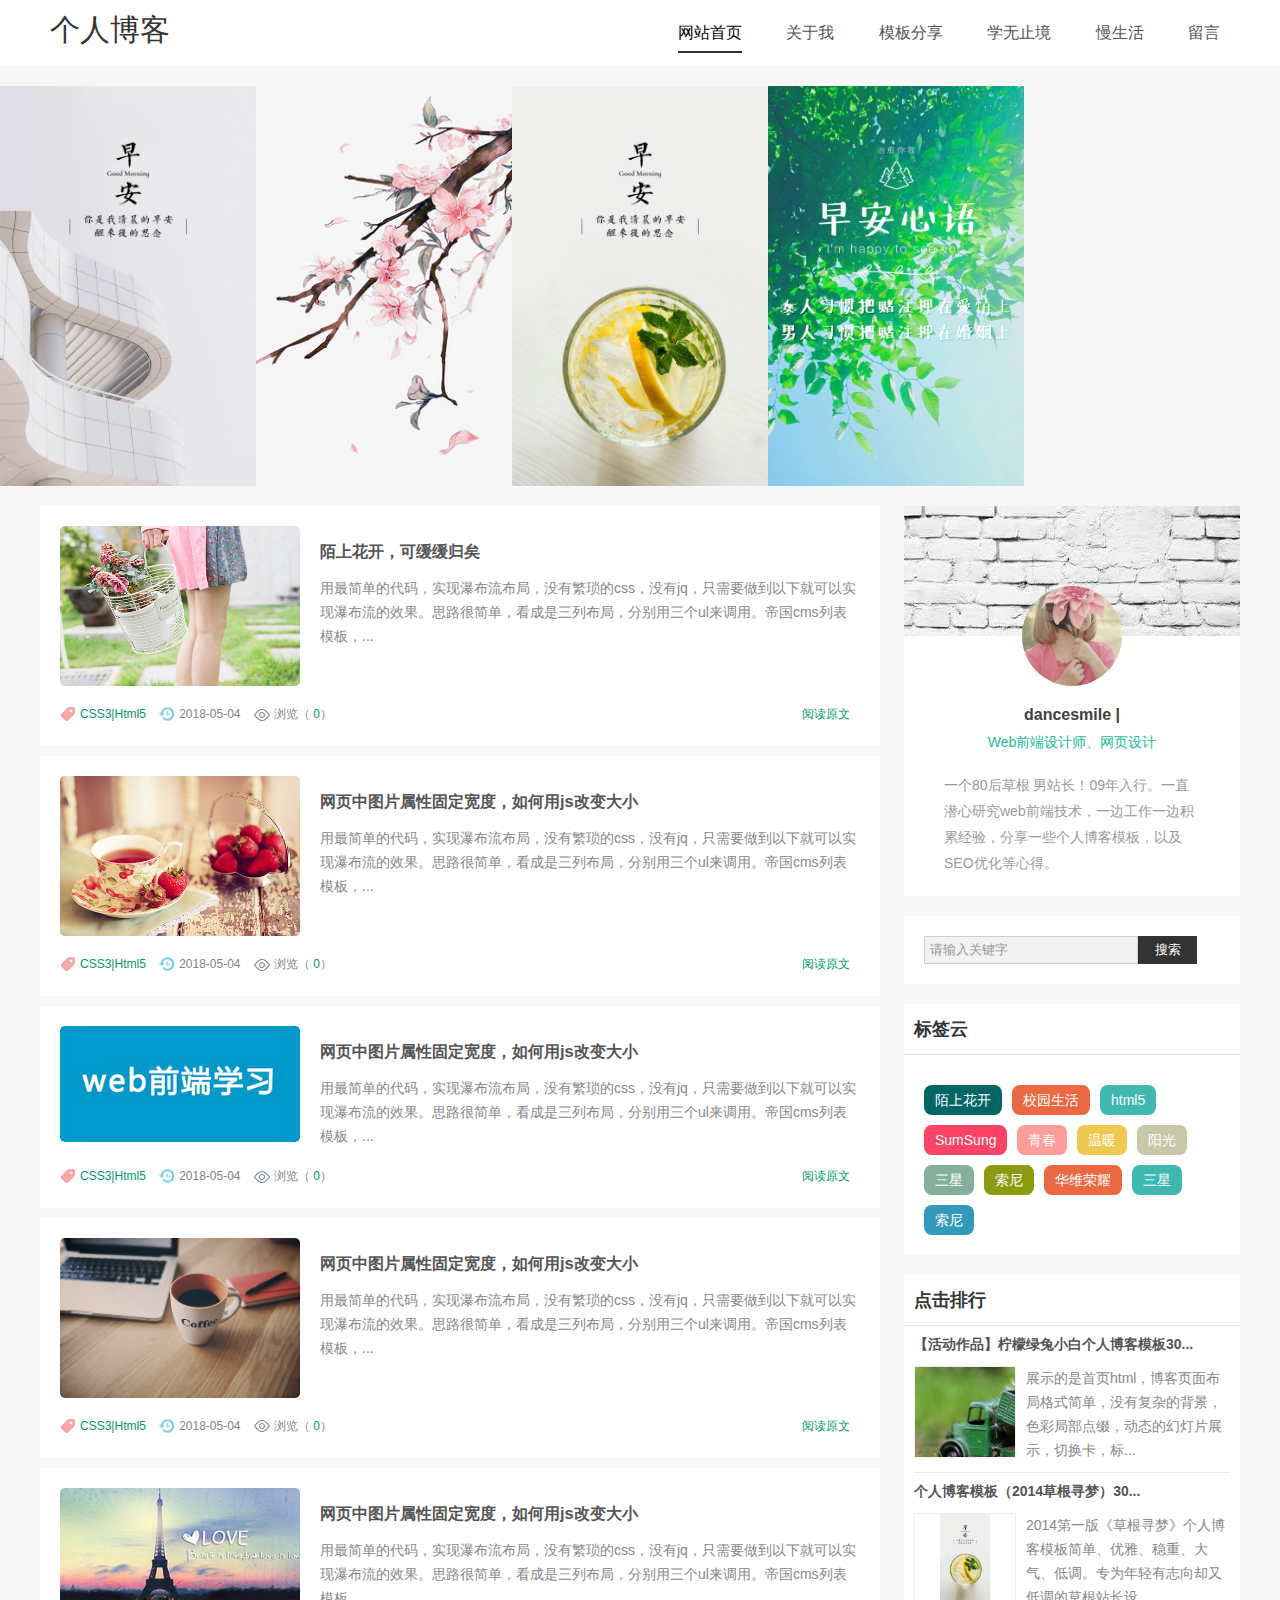
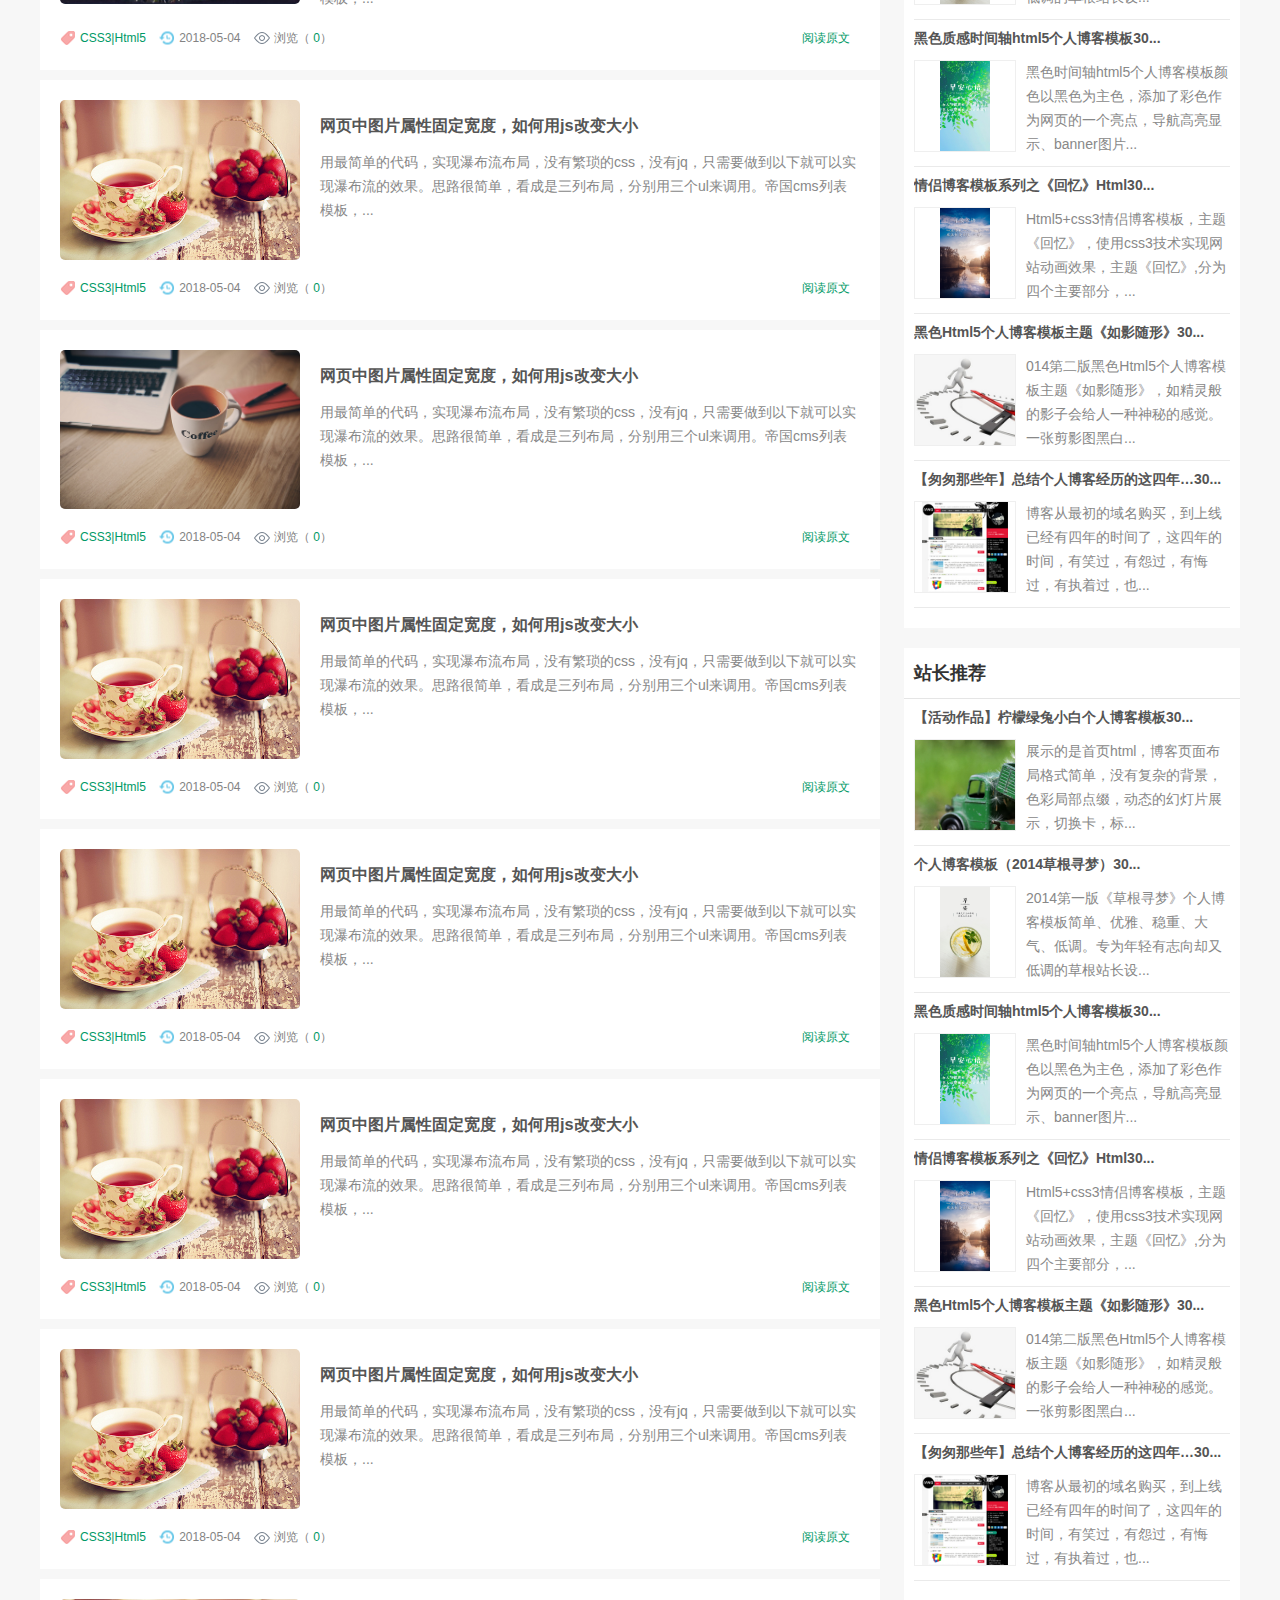
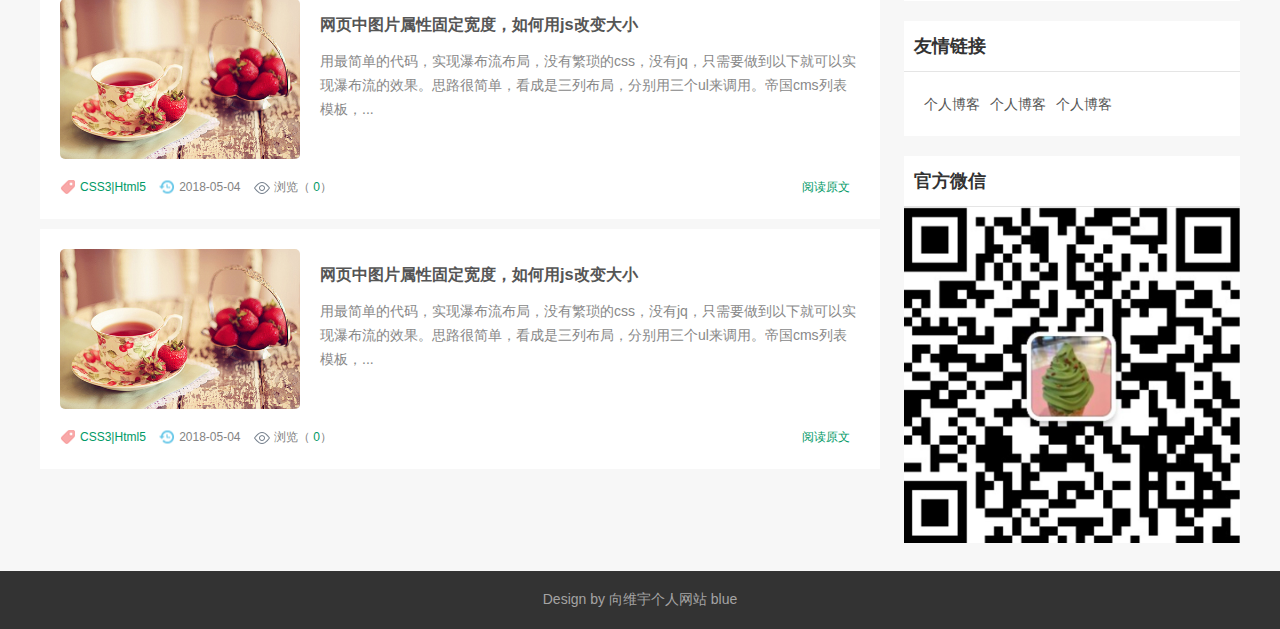
==== commit 65bd4767: "wx" ====
--- a/index.html
+++ b/index.html
@@ -1,270 +1,626 @@
-<!doctype html>
-<html>
+<!DOCTYPE html>
+<html lang="en">
+
 <head>
-<meta charset="gb2312">
-<title>��ҳ_������˲��� - һ��վ��webǰ�����֮·��Ů����Ա���˲�����վ</title>
-<meta name="keywords" content="���˲���,������˲���,���˲���ģ��,����" />
-<meta name="description" content="������˲��ͣ���һ��վ��webǰ�����֮·��Ů����Ա������վ���ṩ���˲���ģ�������Դ���صĸ���ԭ����վ��" />
-<meta name="viewport" content="width=device-width, initial-scale=1.0">
-<link href="css/base.css" rel="stylesheet">
-<link href="css/index.css" rel="stylesheet">
-<link href="css/m.css" rel="stylesheet">
+  <meta charset="UTF-8">
+  <title>首页-向维宇</title>
+  <meta name="keywords" content="向维宇" />
+  <meta name="description" content="向维宇" />
+  <meta name="viewport" content="width=device-width, initial-scale=1.0">
+  <link href="css/base.css" rel="stylesheet">
+  <link href="css/index.css" rel="stylesheet">
+  <link href="css/m.css" rel="stylesheet">
 
-<!--[if lt IE 9]>
+  <!--[if lt IE 9]>
 <script src="js/modernizr.js"></script>
 <![endif]-->
-<script>
-window.onload = function ()
-{
-	var oH2 = document.getElementsByTagName("h2")[0];
-	var oUl = document.getElementsByTagName("ul")[0];
-	oH2.onclick = function ()
-	{
-		var style = oUl.style;
-		style.display = style.display == "block" ? "none" : "block";
-		oH2.className = style.display == "block" ? "open" : ""
-	}
-}
-</script>
-</head>
-<body>
-<header>
-  <div class="tophead">
-    <div class="logo"><a href="/">������˲���</a></div>
-    <div id="mnav">
-      <h2><span class="navicon"></span></h2>
-      <ul>
-        <li><a href="index.html">��վ��ҳ</a></li>
-        <li><a href="about.html">������</a></li>
-        <li><a href="share.html">ģ�����</a></li>
-        <li><a href="list.html">ѧ��ֹ��</a></li>
-        <li><a href="info.html">������</a></li>
-        <li><a href="gbook.html">����</a></li>
-      </ul>
+  <script>
+    window.onload = function () {
+      var oH2 = document.getElementsByTagName("h2")[0];
+      var oUl = document.getElementsByTagName("ul")[0];
+      oH2.onclick = function () {
+        var style = oUl.style;
+        style.display = style.display == "block" ? "none" : "block";
+        oH2.className = style.display == "block" ? "open" : ""
+      }
+    }
+  </script>
+  <header>
+    <div class="tophead">
+      <div class="logo">
+        <a href="/"> 个人博客</a>
+      </div>
+      <div id="mnav">
+        <h2>
+          <span class="navicon"></span>
+        </h2>
+        <ul>
+          <li>
+            <a href="index.html">网站首页</a>
+          </li>
+          <li>
+            <a href="about.html">关于我</a>
+          </li>
+          <li>
+            <a href="share.html">模板分享</a>
+          </li>
+          <li>
+            <a href="list.html">学无止境</a>
+          </li>
+          <li>
+            <a href="info.html">慢生活</a>
+          </li>
+          <li>
+            <a href="gbook.html">留言</a>
+          </li>
+        </ul>
+      </div>
+      <nav class="topnav" id="topnav">
+        <ul>
+          <li>
+            <a href="index.html">网站首页</a>
+          </li>
+          <li>
+            <a href="about.html">关于我</a>
+          </li>
+          <li>
+            <a href="share.html">模板分享</a>
+          </li>
+          <li>
+            <a href="list.html">学无止境</a>
+          </li>
+          <li>
+            <a href="info.html">慢生活</a>
+          </li>
+          <li>
+            <a href="gbook.html">留言</a>
+          </li>
+        </ul>
+      </nav>
     </div>
-    <nav class="topnav" id="topnav">
-      <ul>
-        <li><a href="index.html">��վ��ҳ</a></li>
-        <li><a href="about.html">������</a></li>
-        <li><a href="share.html">ģ�����</a></li>
-        <li><a href="list.html">ѧ��ֹ��</a></li>
-        <li><a href="info.html">������</a></li>
-        <li><a href="gbook.html">����</a></li>
-      </ul>
-    </nav>
+  </header>
+  <div class="picshow">
+    <ul>
+      <li>
+        <a href="/">
+          <i>
+            <img src="images/b01.jpg">
+          </i>
+          <div class="font">
+            <h3>个人博客模板《早安》</h3>
+          </div>
+        </a>
+      </li>
+      <li>
+        <a href="/">
+          <i>
+            <img src="images/b02.jpg">
+          </i>
+          <div class="font">
+            <h3>个人博客模板《早安》</h3>
+          </div>
+        </a>
+      </li>
+      <li>
+        <a href="/">
+          <i>
+            <img src="images/b03.jpg">
+          </i>
+          <div class="font">
+            <h3>个人博客模板《早安》</h3>
+          </div>
+        </a>
+      </li>
+      <li>
+        <a href="/">
+          <i>
+            <img src="images/b04.jpg">
+          </i>
+          <div class="font">
+            <h3>个人博客模板《早安》</h3>
+          </div>
+        </a>
+      </li>
+    </ul>
   </div>
-</header>
-<div class="picshow">
-  <ul>
-    <li><a href="/"><i><img src="images/b01.jpg"></i>
-      <div class="font">
-        <h3>���˲���ģ�塶�簲��</h3>
-      </div>
-      </a></li>
-    <li><a href="/"><i><img src="images/b02.jpg"></i>
-      <div class="font">
-        <h3>���˲���ģ�塶�簲��</h3>
-      </div>
-      </a></li>
-    <li><a href="/"><i><img src="images/b03.jpg"></i>
-      <div class="font">
-        <h3>���˲���ģ�塶�簲��</h3>
-      </div>
-      </a></li>
-    <li><a href="/"><i><img src="images/b04.jpg"></i>
-      <div class="font">
-        <h3>���˲���ģ�塶�簲��</h3>
-      </div>
-      </a></li>
-    <li><a href="/"><i><img src="images/b05.jpg"></i>
-      <div class="font">
-        <h3>���˲���ģ�塶�簲��</h3>
-      </div>
-      </a></li>
-  </ul>
-</div>
-<article>
-  <div class="blogs">
-    <li> <span class="blogpic"><a href="/"><img src="images/text02.jpg"></a></span>
-      <h3 class="blogtitle"><a href="/">İ�ϻ������ɻ�������</a></h3>
-      <div class="bloginfo">
-        <p>����򵥵Ĵ��룬ʵ���ٲ������֣�û�з�����css��û��jq��ֻ��Ҫ�������¾Ϳ���ʵ���ٲ�����Ч����˼·�ܼ򵥣����������в��֣��ֱ�������ul�����á��۹�cms�б�ģ�壬...</p>
-      </div>
-      <div class="autor"><span class="lm"><a href="/" title="CSS3|Html5" target="_blank" class="classname">CSS3|Html5</a></span><span class="dtime">2018-05-04</span><span class="viewnum">�����<a href="/">0</a>��</span><span class="readmore"><a href="/">�Ķ�ԭ��</a></span></div>
-    </li>
-    <li> <span class="blogpic"><a href="/"><img src="images/text01.jpg"></a></span>
-      <h3 class="blogtitle"><a href="/">��ҳ��ͼƬ���Թ̶����ȣ������js�ı��С</a></h3>
-      <div class="bloginfo">
-        <p>����򵥵Ĵ��룬ʵ���ٲ������֣�û�з�����css��û��jq��ֻ��Ҫ�������¾Ϳ���ʵ���ٲ�����Ч����˼·�ܼ򵥣����������в��֣��ֱ�������ul�����á��۹�cms�б�ģ�壬...</p>
-      </div>
-      <div class="autor"><span class="lm"><a href="/" title="CSS3|Html5" target="_blank" class="classname">CSS3|Html5</a></span><span class="dtime">2018-05-04</span><span class="viewnum">�����<a href="/">0</a>��</span><span class="readmore"><a href="/">�Ķ�ԭ��</a></span></div>
-    </li>
-    <li> <span class="blogpic"><a href="/"><img src="images/zd03.jpg"></a></span>
-      <h3 class="blogtitle"><a href="/">��ҳ��ͼƬ���Թ̶����ȣ������js�ı��С</a></h3>
-      <div class="bloginfo">
-        <p>����򵥵Ĵ��룬ʵ���ٲ������֣�û�з�����css��û��jq��ֻ��Ҫ�������¾Ϳ���ʵ���ٲ�����Ч����˼·�ܼ򵥣����������в��֣��ֱ�������ul�����á��۹�cms�б�ģ�壬...</p>
-      </div>
-      <div class="autor"><span class="lm"><a href="/" title="CSS3|Html5" target="_blank" class="classname">CSS3|Html5</a></span><span class="dtime">2018-05-04</span><span class="viewnum">�����<a href="/">0</a>��</span><span class="readmore"><a href="/">�Ķ�ԭ��</a></span></div>
-    </li>
-    <li> <span class="blogpic"><a href="/"><img src="images/zd01.jpg"></a></span>
-      <h3 class="blogtitle"><a href="/">��ҳ��ͼƬ���Թ̶����ȣ������js�ı��С</a></h3>
-      <div class="bloginfo">
-        <p>����򵥵Ĵ��룬ʵ���ٲ������֣�û�з�����css��û��jq��ֻ��Ҫ�������¾Ϳ���ʵ���ٲ�����Ч����˼·�ܼ򵥣����������в��֣��ֱ�������ul�����á��۹�cms�б�ģ�壬...</p>
-      </div>
-      <div class="autor"><span class="lm"><a href="/" title="CSS3|Html5" target="_blank" class="classname">CSS3|Html5</a></span><span class="dtime">2018-05-04</span><span class="viewnum">�����<a href="/">0</a>��</span><span class="readmore"><a href="/">�Ķ�ԭ��</a></span></div>
-    </li>
-    <li> <span class="blogpic"><a href="/"><img src="images/zd02.jpg"></a></span>
-      <h3 class="blogtitle"><a href="/">��ҳ��ͼƬ���Թ̶����ȣ������js�ı��С</a></h3>
-      <div class="bloginfo">
-        <p>����򵥵Ĵ��룬ʵ���ٲ������֣�û�з�����css��û��jq��ֻ��Ҫ�������¾Ϳ���ʵ���ٲ�����Ч����˼·�ܼ򵥣����������в��֣��ֱ�������ul�����á��۹�cms�б�ģ�壬...</p>
-      </div>
-      <div class="autor"><span class="lm"><a href="/" title="CSS3|Html5" target="_blank" class="classname">CSS3|Html5</a></span><span class="dtime">2018-05-04</span><span class="viewnum">�����<a href="/">0</a>��</span><span class="readmore"><a href="/">�Ķ�ԭ��</a></span></div>
-    </li>
-    <li> <span class="blogpic"><a href="/"><img src="images/text01.jpg"></a></span>
-      <h3 class="blogtitle"><a href="/">��ҳ��ͼƬ���Թ̶����ȣ������js�ı��С</a></h3>
-      <div class="bloginfo">
-        <p>����򵥵Ĵ��룬ʵ���ٲ������֣�û�з�����css��û��jq��ֻ��Ҫ�������¾Ϳ���ʵ���ٲ�����Ч����˼·�ܼ򵥣����������в��֣��ֱ�������ul�����á��۹�cms�б�ģ�壬...</p>
-      </div>
-      <div class="autor"><span class="lm"><a href="/" title="CSS3|Html5" target="_blank" class="classname">CSS3|Html5</a></span><span class="dtime">2018-05-04</span><span class="viewnum">�����<a href="/">0</a>��</span><span class="readmore"><a href="/">�Ķ�ԭ��</a></span></div>
-    </li>
-    <li> <span class="blogpic"><a href="/"><img src="images/zd01.jpg"></a></span>
-      <h3 class="blogtitle"><a href="/">��ҳ��ͼƬ���Թ̶����ȣ������js�ı��С</a></h3>
-      <div class="bloginfo">
-        <p>����򵥵Ĵ��룬ʵ���ٲ������֣�û�з�����css��û��jq��ֻ��Ҫ�������¾Ϳ���ʵ���ٲ�����Ч����˼·�ܼ򵥣����������в��֣��ֱ�������ul�����á��۹�cms�б�ģ�壬...</p>
-      </div>
-      <div class="autor"><span class="lm"><a href="/" title="CSS3|Html5" target="_blank" class="classname">CSS3|Html5</a></span><span class="dtime">2018-05-04</span><span class="viewnum">�����<a href="/">0</a>��</span><span class="readmore"><a href="/">�Ķ�ԭ��</a></span></div>
-    </li>
-    <li> <span class="blogpic"><a href="/"><img src="images/text01.jpg"></a></span>
-      <h3 class="blogtitle"><a href="/">��ҳ��ͼƬ���Թ̶����ȣ������js�ı��С</a></h3>
-      <div class="bloginfo">
-        <p>����򵥵Ĵ��룬ʵ���ٲ������֣�û�з�����css��û��jq��ֻ��Ҫ�������¾Ϳ���ʵ���ٲ�����Ч����˼·�ܼ򵥣����������в��֣��ֱ�������ul�����á��۹�cms�б�ģ�壬...</p>
-      </div>
-      <div class="autor"><span class="lm"><a href="/" title="CSS3|Html5" target="_blank" class="classname">CSS3|Html5</a></span><span class="dtime">2018-05-04</span><span class="viewnum">�����<a href="/">0</a>��</span><span class="readmore"><a href="/">�Ķ�ԭ��</a></span></div>
-    </li>
-    <li> <span class="blogpic"><a href="/"><img src="images/text01.jpg"></a></span>
-      <h3 class="blogtitle"><a href="/">��ҳ��ͼƬ���Թ̶����ȣ������js�ı��С</a></h3>
-      <div class="bloginfo">
-        <p>����򵥵Ĵ��룬ʵ���ٲ������֣�û�з�����css��û��jq��ֻ��Ҫ�������¾Ϳ���ʵ���ٲ�����Ч����˼·�ܼ򵥣����������в��֣��ֱ�������ul�����á��۹�cms�б�ģ�壬...</p>
-      </div>
-      <div class="autor"><span class="lm"><a href="/" title="CSS3|Html5" target="_blank" class="classname">CSS3|Html5</a></span><span class="dtime">2018-05-04</span><span class="viewnum">�����<a href="/">0</a>��</span><span class="readmore"><a href="/">�Ķ�ԭ��</a></span></div>
-    </li>
-    <li> <span class="blogpic"><a href="/"><img src="images/text01.jpg"></a></span>
-      <h3 class="blogtitle"><a href="/">��ҳ��ͼƬ���Թ̶����ȣ������js�ı��С</a></h3>
-      <div class="bloginfo">
-        <p>����򵥵Ĵ��룬ʵ���ٲ������֣�û�з�����css��û��jq��ֻ��Ҫ�������¾Ϳ���ʵ���ٲ�����Ч����˼·�ܼ򵥣����������в��֣��ֱ�������ul�����á��۹�cms�б�ģ�壬...</p>
-      </div>
-      <div class="autor"><span class="lm"><a href="/" title="CSS3|Html5" target="_blank" class="classname">CSS3|Html5</a></span><span class="dtime">2018-05-04</span><span class="viewnum">�����<a href="/">0</a>��</span><span class="readmore"><a href="/">�Ķ�ԭ��</a></span></div>
-    </li>
-    <li> <span class="blogpic"><a href="/"><img src="images/text01.jpg"></a></span>
-      <h3 class="blogtitle"><a href="/">��ҳ��ͼƬ���Թ̶����ȣ������js�ı��С</a></h3>
-      <div class="bloginfo">
-        <p>����򵥵Ĵ��룬ʵ���ٲ������֣�û�з�����css��û��jq��ֻ��Ҫ�������¾Ϳ���ʵ���ٲ�����Ч����˼·�ܼ򵥣����������в��֣��ֱ�������ul�����á��۹�cms�б�ģ�壬...</p>
-      </div>
-      <div class="autor"><span class="lm"><a href="/" title="CSS3|Html5" target="_blank" class="classname">CSS3|Html5</a></span><span class="dtime">2018-05-04</span><span class="viewnum">�����<a href="/">0</a>��</span><span class="readmore"><a href="/">�Ķ�ԭ��</a></span></div>
-    </li>
-    <li> <span class="blogpic"><a href="/"><img src="images/text01.jpg"></a></span>
-      <h3 class="blogtitle"><a href="/">��ҳ��ͼƬ���Թ̶����ȣ������js�ı��С</a></h3>
-      <div class="bloginfo">
-        <p>����򵥵Ĵ��룬ʵ���ٲ������֣�û�з�����css��û��jq��ֻ��Ҫ�������¾Ϳ���ʵ���ٲ�����Ч����˼·�ܼ򵥣����������в��֣��ֱ�������ul�����á��۹�cms�б�ģ�壬...</p>
-      </div>
-      <div class="autor"><span class="lm"><a href="/" title="CSS3|Html5" target="_blank" class="classname">CSS3|Html5</a></span><span class="dtime">2018-05-04</span><span class="viewnum">�����<a href="/">0</a>��</span><span class="readmore"><a href="/">�Ķ�ԭ��</a></span></div>
-    </li>
-    <li> <span class="blogpic"><a href="/"><img src="images/text01.jpg"></a></span>
-      <h3 class="blogtitle"><a href="/">��ҳ��ͼƬ���Թ̶����ȣ������js�ı��С</a></h3>
-      <div class="bloginfo">
-        <p>����򵥵Ĵ��룬ʵ���ٲ������֣�û�з�����css��û��jq��ֻ��Ҫ�������¾Ϳ���ʵ���ٲ�����Ч����˼·�ܼ򵥣����������в��֣��ֱ�������ul�����á��۹�cms�б�ģ�壬...</p>
-      </div>
-      <div class="autor"><span class="lm"><a href="/" title="CSS3|Html5" target="_blank" class="classname">CSS3|Html5</a></span><span class="dtime">2018-05-04</span><span class="viewnum">�����<a href="/">0</a>��</span><span class="readmore"><a href="/">�Ķ�ԭ��</a></span></div>
-    </li>
-  </div>
-  <div class="sidebar">
-    <div class="about">
-      <div class="avatar"> <img src="images/avatar.jpg" alt=""> </div>
-      <p class="abname">dancesmile | ����</p>
-      <p class="abposition">Webǰ�����ʦ����ҳ���</p>
-      <div class="abtext"> һ��80��ݸ�Ůվ����09�����С�һֱǱ���о�webǰ�˼�����һ�߹���һ�߻��۾��飬����һЩ���˲���ģ�壬�Լ�SEO�Ż����ĵá� </div>
+  <article>
+    <div class="blogs">
+      <li>
+        <span class="blogpic">
+          <a href="/">
+            <img src="images/text02.jpg">
+          </a>
+        </span>
+        <h3 class="blogtitle">
+          <a href="/">陌上花开，可缓缓归矣</a>
+        </h3>
+        <div class="bloginfo">
+          <p>用最简单的代码，实现瀑布流布局，没有繁琐的css，没有jq，只需要做到以下就可以实现瀑布流的效果。思路很简单，看成是三列布局，分别用三个ul来调用。帝国cms列表模板，...</p>
+        </div>
+        <div class="autor">
+          <span class="lm">
+            <a href="/" title="CSS3|Html5" target="_blank" class="classname">CSS3|Html5</a>
+          </span>
+          <span class="dtime">2018-05-04</span>
+          <span class="viewnum">浏览（
+            <a href="/">0</a>）</span>
+          <span class="readmore">
+            <a href="/">阅读原文</a>
+          </span>
+        </div>
+      </li>
+      <li>
+        <span class="blogpic">
+          <a href="/">
+            <img src="images/text01.jpg">
+          </a>
+        </span>
+        <h3 class="blogtitle">
+          <a href="/">网页中图片属性固定宽度，如何用js改变大小</a>
+        </h3>
+        <div class="bloginfo">
+          <p>用最简单的代码，实现瀑布流布局，没有繁琐的css，没有jq，只需要做到以下就可以实现瀑布流的效果。思路很简单，看成是三列布局，分别用三个ul来调用。帝国cms列表模板，...</p>
+        </div>
+        <div class="autor">
+          <span class="lm">
+            <a href="/" title="CSS3|Html5" target="_blank" class="classname">CSS3|Html5</a>
+          </span>
+          <span class="dtime">2018-05-04</span>
+          <span class="viewnum">浏览（
+            <a href="/">0</a>）</span>
+          <span class="readmore">
+            <a href="/">阅读原文</a>
+          </span>
+        </div>
+      </li>
+      <li>
+        <span class="blogpic">
+          <a href="/">
+            <img src="images/zd03.jpg">
+          </a>
+        </span>
+        <h3 class="blogtitle">
+          <a href="/">网页中图片属性固定宽度，如何用js改变大小</a>
+        </h3>
+        <div class="bloginfo">
+          <p>用最简单的代码，实现瀑布流布局，没有繁琐的css，没有jq，只需要做到以下就可以实现瀑布流的效果。思路很简单，看成是三列布局，分别用三个ul来调用。帝国cms列表模板，...</p>
+        </div>
+        <div class="autor">
+          <span class="lm">
+            <a href="/" title="CSS3|Html5" target="_blank" class="classname">CSS3|Html5</a>
+          </span>
+          <span class="dtime">2018-05-04</span>
+          <span class="viewnum">浏览（
+            <a href="/">0</a>）</span>
+          <span class="readmore">
+            <a href="/">阅读原文</a>
+          </span>
+        </div>
+      </li>
+      <li>
+        <span class="blogpic">
+          <a href="/">
+            <img src="images/zd01.jpg">
+          </a>
+        </span>
+        <h3 class="blogtitle">
+          <a href="/">网页中图片属性固定宽度，如何用js改变大小</a>
+        </h3>
+        <div class="bloginfo">
+          <p>用最简单的代码，实现瀑布流布局，没有繁琐的css，没有jq，只需要做到以下就可以实现瀑布流的效果。思路很简单，看成是三列布局，分别用三个ul来调用。帝国cms列表模板，...</p>
+        </div>
+        <div class="autor">
+          <span class="lm">
+            <a href="/" title="CSS3|Html5" target="_blank" class="classname">CSS3|Html5</a>
+          </span>
+          <span class="dtime">2018-05-04</span>
+          <span class="viewnum">浏览（
+            <a href="/">0</a>）</span>
+          <span class="readmore">
+            <a href="/">阅读原文</a>
+          </span>
+        </div>
+      </li>
+      <li>
+        <span class="blogpic">
+          <a href="/">
+            <img src="images/zd02.jpg">
+          </a>
+        </span>
+        <h3 class="blogtitle">
+          <a href="/">网页中图片属性固定宽度，如何用js改变大小</a>
+        </h3>
+        <div class="bloginfo">
+          <p>用最简单的代码，实现瀑布流布局，没有繁琐的css，没有jq，只需要做到以下就可以实现瀑布流的效果。思路很简单，看成是三列布局，分别用三个ul来调用。帝国cms列表模板，...</p>
+        </div>
+        <div class="autor">
+          <span class="lm">
+            <a href="/" title="CSS3|Html5" target="_blank" class="classname">CSS3|Html5</a>
+          </span>
+          <span class="dtime">2018-05-04</span>
+          <span class="viewnum">浏览（
+            <a href="/">0</a>）</span>
+          <span class="readmore">
+            <a href="/">阅读原文</a>
+          </span>
+        </div>
+      </li>
+      <li>
+        <span class="blogpic">
+          <a href="/">
+            <img src="images/text01.jpg">
+          </a>
+        </span>
+        <h3 class="blogtitle">
+          <a href="/">网页中图片属性固定宽度，如何用js改变大小</a>
+        </h3>
+        <div class="bloginfo">
+          <p>用最简单的代码，实现瀑布流布局，没有繁琐的css，没有jq，只需要做到以下就可以实现瀑布流的效果。思路很简单，看成是三列布局，分别用三个ul来调用。帝国cms列表模板，...</p>
+        </div>
+        <div class="autor">
+          <span class="lm">
+            <a href="/" title="CSS3|Html5" target="_blank" class="classname">CSS3|Html5</a>
+          </span>
+          <span class="dtime">2018-05-04</span>
+          <span class="viewnum">浏览（
+            <a href="/">0</a>）</span>
+          <span class="readmore">
+            <a href="/">阅读原文</a>
+          </span>
+        </div>
+      </li>
+      <li>
+        <span class="blogpic">
+          <a href="/">
+            <img src="images/zd01.jpg">
+          </a>
+        </span>
+        <h3 class="blogtitle">
+          <a href="/">网页中图片属性固定宽度，如何用js改变大小</a>
+        </h3>
+        <div class="bloginfo">
+          <p>用最简单的代码，实现瀑布流布局，没有繁琐的css，没有jq，只需要做到以下就可以实现瀑布流的效果。思路很简单，看成是三列布局，分别用三个ul来调用。帝国cms列表模板，...</p>
+        </div>
+        <div class="autor">
+          <span class="lm">
+            <a href="/" title="CSS3|Html5" target="_blank" class="classname">CSS3|Html5</a>
+          </span>
+          <span class="dtime">2018-05-04</span>
+          <span class="viewnum">浏览（
+            <a href="/">0</a>）</span>
+          <span class="readmore">
+            <a href="/">阅读原文</a>
+          </span>
+        </div>
+      </li>
+      <li>
+        <span class="blogpic">
+          <a href="/">
+            <img src="images/text01.jpg">
+          </a>
+        </span>
+        <h3 class="blogtitle">
+          <a href="/">网页中图片属性固定宽度，如何用js改变大小</a>
+        </h3>
+        <div class="bloginfo">
+          <p>用最简单的代码，实现瀑布流布局，没有繁琐的css，没有jq，只需要做到以下就可以实现瀑布流的效果。思路很简单，看成是三列布局，分别用三个ul来调用。帝国cms列表模板，...</p>
+        </div>
+        <div class="autor">
+          <span class="lm">
+            <a href="/" title="CSS3|Html5" target="_blank" class="classname">CSS3|Html5</a>
+          </span>
+          <span class="dtime">2018-05-04</span>
+          <span class="viewnum">浏览（
+            <a href="/">0</a>）</span>
+          <span class="readmore">
+            <a href="/">阅读原文</a>
+          </span>
+        </div>
+      </li>
+      <li>
+        <span class="blogpic">
+          <a href="/">
+            <img src="images/text01.jpg">
+          </a>
+        </span>
+        <h3 class="blogtitle">
+          <a href="/">网页中图片属性固定宽度，如何用js改变大小</a>
+        </h3>
+        <div class="bloginfo">
+          <p>用最简单的代码，实现瀑布流布局，没有繁琐的css，没有jq，只需要做到以下就可以实现瀑布流的效果。思路很简单，看成是三列布局，分别用三个ul来调用。帝国cms列表模板，...</p>
+        </div>
+        <div class="autor">
+          <span class="lm">
+            <a href="/" title="CSS3|Html5" target="_blank" class="classname">CSS3|Html5</a>
+          </span>
+          <span class="dtime">2018-05-04</span>
+          <span class="viewnum">浏览（
+            <a href="/">0</a>）</span>
+          <span class="readmore">
+            <a href="/">阅读原文</a>
+          </span>
+        </div>
+      </li>
+      <li>
+        <span class="blogpic">
+          <a href="/">
+            <img src="images/text01.jpg">
+          </a>
+        </span>
+        <h3 class="blogtitle">
+          <a href="/">网页中图片属性固定宽度，如何用js改变大小</a>
+        </h3>
+        <div class="bloginfo">
+          <p>用最简单的代码，实现瀑布流布局，没有繁琐的css，没有jq，只需要做到以下就可以实现瀑布流的效果。思路很简单，看成是三列布局，分别用三个ul来调用。帝国cms列表模板，...</p>
+        </div>
+        <div class="autor">
+          <span class="lm">
+            <a href="/" title="CSS3|Html5" target="_blank" class="classname">CSS3|Html5</a>
+          </span>
+          <span class="dtime">2018-05-04</span>
+          <span class="viewnum">浏览（
+            <a href="/">0</a>）</span>
+          <span class="readmore">
+            <a href="/">阅读原文</a>
+          </span>
+        </div>
+      </li>
+      <li>
+        <span class="blogpic">
+          <a href="/">
+            <img src="images/text01.jpg">
+          </a>
+        </span>
+        <h3 class="blogtitle">
+          <a href="/">网页中图片属性固定宽度，如何用js改变大小</a>
+        </h3>
+        <div class="bloginfo">
+          <p>用最简单的代码，实现瀑布流布局，没有繁琐的css，没有jq，只需要做到以下就可以实现瀑布流的效果。思路很简单，看成是三列布局，分别用三个ul来调用。帝国cms列表模板，...</p>
+        </div>
+        <div class="autor">
+          <span class="lm">
+            <a href="/" title="CSS3|Html5" target="_blank" class="classname">CSS3|Html5</a>
+          </span>
+          <span class="dtime">2018-05-04</span>
+          <span class="viewnum">浏览（
+            <a href="/">0</a>）</span>
+          <span class="readmore">
+            <a href="/">阅读原文</a>
+          </span>
+        </div>
+      </li>
+      <li>
+        <span class="blogpic">
+          <a href="/">
+            <img src="images/text01.jpg">
+          </a>
+        </span>
+        <h3 class="blogtitle">
+          <a href="/">网页中图片属性固定宽度，如何用js改变大小</a>
+        </h3>
+        <div class="bloginfo">
+          <p>用最简单的代码，实现瀑布流布局，没有繁琐的css，没有jq，只需要做到以下就可以实现瀑布流的效果。思路很简单，看成是三列布局，分别用三个ul来调用。帝国cms列表模板，...</p>
+        </div>
+        <div class="autor">
+          <span class="lm">
+            <a href="/" title="CSS3|Html5" target="_blank" class="classname">CSS3|Html5</a>
+          </span>
+          <span class="dtime">2018-05-04</span>
+          <span class="viewnum">浏览（
+            <a href="/">0</a>）</span>
+          <span class="readmore">
+            <a href="/">阅读原文</a>
+          </span>
+        </div>
+      </li>
+      <li>
+        <span class="blogpic">
+          <a href="/">
+            <img src="images/text01.jpg">
+          </a>
+        </span>
+        <h3 class="blogtitle">
+          <a href="/">网页中图片属性固定宽度，如何用js改变大小</a>
+        </h3>
+        <div class="bloginfo">
+          <p>用最简单的代码，实现瀑布流布局，没有繁琐的css，没有jq，只需要做到以下就可以实现瀑布流的效果。思路很简单，看成是三列布局，分别用三个ul来调用。帝国cms列表模板，...</p>
+        </div>
+        <div class="autor">
+          <span class="lm">
+            <a href="/" title="CSS3|Html5" target="_blank" class="classname">CSS3|Html5</a>
+          </span>
+          <span class="dtime">2018-05-04</span>
+          <span class="viewnum">浏览（
+            <a href="/">0</a>）</span>
+          <span class="readmore">
+            <a href="/">阅读原文</a>
+          </span>
+        </div>
+      </li>
     </div>
-    <div class="search">
-      <form action="/e/search/index.php" method="post" name="searchform" id="searchform">
-        <input name="keyboard" id="keyboard" class="input_text" value="������ؼ���" style="color: rgb(153, 153, 153);" onfocus="if(value=='������ؼ���'){this.style.color='#000';value=''}" onblur="if(value==''){this.style.color='#999';value='������ؼ���'}" type="text">
-        <input name="show" value="title" type="hidden">
-        <input name="tempid" value="1" type="hidden">
-        <input name="tbname" value="news" type="hidden">
-        <input name="Submit" class="input_submit" value="����" type="submit">
-      </form>
+    <div class="sidebar">
+      <div class="about">
+        <div class="avatar">
+          <img src="images/avatar.jpg" alt=""> </div>
+        <p class="abname">dancesmile | </p>
+        <p class="abposition">Web前端设计师、网页设计</p>
+        <div class="abtext"> 一个80后草根 男站长！09年入行。一直潜心研究web前端技术，一边工作一边积累经验，分享一些个人博客模板，以及SEO优化等心得。 </div>
+      </div>
+      <div class="search">
+        <form action="/e/search/index.php" method="post" name="searchform" id="searchform">
+          <input name="keyboard" id="keyboard" class="input_text" value="请输入关键字" style="color: rgb(153, 153, 153);" onfocus="if(value=='请输入关键字'){this.style.color='#000';value=''}"
+            onblur="if(value==''){this.style.color='#999';value='请输入关键字'}" type="text">
+          <input name="show" value="title" type="hidden">
+          <input name="tempid" value="1" type="hidden">
+          <input name="tbname" value="news" type="hidden">
+          <input name="Submit" class="input_submit" value="搜索" type="submit">
+        </form>
+      </div>
+      <div class="cloud">
+        <h2 class="hometitle">标签云</h2>
+        <ul>
+          <a href="/">陌上花开</a>
+          <a href="/">校园生活</a>
+          <a href="/">html5</a>
+          <a href="/">SumSung</a>
+          <a href="/">青春</a>
+          <a href="/">温暖</a>
+          <a href="/">阳光</a>
+          <a href="/">三星</a>
+          <a href="/">索尼</a>
+          <a href="/">华维荣耀</a>
+          <a href="/">三星</a>
+          <a href="/">索尼</a>
+        </ul>
+      </div>
+      <div class="paihang">
+        <h2 class="hometitle">点击排行</h2>
+        <ul>
+          <li>
+            <b>
+              <a href="/download/div/2015-04-10/746.html" target="_blank">【活动作品】柠檬绿兔小白个人博客模板30...</a>
+            </b>
+            <p>
+              <i>
+                <img src="images/t02.jpg">
+              </i>展示的是首页html，博客页面布局格式简单，没有复杂的背景，色彩局部点缀，动态的幻灯片展示，切换卡，标...</p>
+          </li>
+          <li>
+            <b>
+              <a href="/download/div/2014-02-19/649.html" target="_blank"> 个人博客模板（2014草根寻梦）30...</a>
+            </b>
+            <p>
+              <i>
+                <img src="images/b03.jpg">
+              </i>2014第一版《草根寻梦》个人博客模板简单、优雅、稳重、大气、低调。专为年轻有志向却又低调的草根站长设...</p>
+          </li>
+          <li>
+            <b>
+              <a href="/download/div/2013-08-08/571.html" target="_blank">黑色质感时间轴html5个人博客模板30...</a>
+            </b>
+            <p>
+              <i>
+                <img src="images/b04.jpg">
+              </i>黑色时间轴html5个人博客模板颜色以黑色为主色，添加了彩色作为网页的一个亮点，导航高亮显示、banner图片...</p>
+          </li>
+          <li>
+            <b>
+              <a href="/download/div/2014-09-18/730.html" target="_blank">情侣博客模板系列之《回忆》Html30...</a>
+            </b>
+            <p>
+              <i>
+                <img src="images/b05.jpg">
+              </i>Html5+css3情侣博客模板，主题《回忆》，使用css3技术实现网站动画效果，主题《回忆》,分为四个主要部分，...</p>
+          </li>
+          <li>
+            <b>
+              <a href="/download/div/2014-04-17/661.html" target="_blank">黑色Html5个人博客模板主题《如影随形》30...</a>
+            </b>
+            <p>
+              <i>
+                <img src="images/b06.jpg">
+              </i>014第二版黑色Html5个人博客模板主题《如影随形》，如精灵般的影子会给人一种神秘的感觉。一张剪影图黑白...</p>
+          </li>
+          <li>
+            <b>
+              <a href="/jstt/bj/2015-01-09/740.html" target="_blank">【匆匆那些年】总结个人博客经历的这四年…30...</a>
+            </b>
+            <p>
+              <i>
+                <img src="images/mb02.jpg">
+              </i>博客从最初的域名购买，到上线已经有四年的时间了，这四年的时间，有笑过，有怨过，有悔过，有执着过，也...</p>
+          </li>
+        </ul>
+      </div>
+      <div class="paihang">
+        <h2 class="hometitle">站长推荐</h2>
+        <ul>
+          <li>
+            <b>
+              <a href="/download/div/2015-04-10/746.html" target="_blank">【活动作品】柠檬绿兔小白个人博客模板30...</a>
+            </b>
+            <p>
+              <i>
+                <img src="images/t02.jpg">
+              </i>展示的是首页html，博客页面布局格式简单，没有复杂的背景，色彩局部点缀，动态的幻灯片展示，切换卡，标...</p>
+          </li>
+          <li>
+            <b>
+              <a href="/download/div/2014-02-19/649.html" target="_blank"> 个人博客模板（2014草根寻梦）30...</a>
+            </b>
+            <p>
+              <i>
+                <img src="images/b03.jpg">
+              </i>2014第一版《草根寻梦》个人博客模板简单、优雅、稳重、大气、低调。专为年轻有志向却又低调的草根站长设...</p>
+          </li>
+          <li>
+            <b>
+              <a href="/download/div/2013-08-08/571.html" target="_blank">黑色质感时间轴html5个人博客模板30...</a>
+            </b>
+            <p>
+              <i>
+                <img src="images/b04.jpg">
+              </i>黑色时间轴html5个人博客模板颜色以黑色为主色，添加了彩色作为网页的一个亮点，导航高亮显示、banner图片...</p>
+          </li>
+          <li>
+            <b>
+              <a href="/download/div/2014-09-18/730.html" target="_blank">情侣博客模板系列之《回忆》Html30...</a>
+            </b>
+            <p>
+              <i>
+                <img src="images/b05.jpg">
+              </i>Html5+css3情侣博客模板，主题《回忆》，使用css3技术实现网站动画效果，主题《回忆》,分为四个主要部分，...</p>
+          </li>
+          <li>
+            <b>
+              <a href="/download/div/2014-04-17/661.html" target="_blank">黑色Html5个人博客模板主题《如影随形》30...</a>
+            </b>
+            <p>
+              <i>
+                <img src="images/b06.jpg">
+              </i>014第二版黑色Html5个人博客模板主题《如影随形》，如精灵般的影子会给人一种神秘的感觉。一张剪影图黑白...</p>
+          </li>
+          <li>
+            <b>
+              <a href="/jstt/bj/2015-01-09/740.html" target="_blank">【匆匆那些年】总结个人博客经历的这四年…30...</a>
+            </b>
+            <p>
+              <i>
+                <img src="images/mb02.jpg">
+              </i>博客从最初的域名购买，到上线已经有四年的时间了，这四年的时间，有笑过，有怨过，有悔过，有执着过，也...</p>
+          </li>
+        </ul>
+      </div>
+      <div class="links">
+        <h2 class="hometitle">友情链接</h2>
+        <ul>
+          <li>
+            <a href="http://www.yangqq.com" title=" 个人博客"> 个人博客</a>
+          </li>
+          <li>
+            <a href="http://www.yangqq.com" title=" 个人博客"> 个人博客</a>
+          </li>
+          <li>
+            <a href="http://www.yangqq.com" title=" 个人博客"> 个人博客</a>
+          </li>
+        </ul>
+      </div>
+      <div class="weixin">
+        <h2 class="hometitle">官方微信</h2>
+        <ul>
+          <img src="images/wx.jpg">
+        </ul>
+      </div>
     </div>
-    <div class="cloud">
-      <h2 class="hometitle">��ǩ��</h2>
-      <ul>
-        <a href="/">İ�ϻ���</a> <a href="/">У԰����</a> <a href="/">html5</a> <a href="/">SumSung</a> <a href="/">�ഺ</a> <a href="/">��ů</a> <a href="/">����</a> <a href="/">����</a><a href="/">����</a> <a href="/">��ά��ҫ</a> <a href="/">����</a> <a href="/">����</a>
-      </ul>
-    </div>
-    <div class="paihang">
-      <h2 class="hometitle">�������</h2>
-      <ul>
-        <li><b><a href="/download/div/2015-04-10/746.html" target="_blank">�����Ʒ����������С�׸��˲���ģ��30...</a></b>
-          <p><i><img src="images/t02.jpg"></i>չʾ������ҳhtml������ҳ�沼�ָ�ʽ�򵥣�û�и��ӵı�����ɫ�ʾֲ���׺����̬�Ļõ�Ƭչʾ���л�������...</p>
-        </li>
-        <li><b><a href="/download/div/2014-02-19/649.html" target="_blank"> ���˲���ģ�壨2014�ݸ�Ѱ�Σ�30...</a></b>
-          <p><i><img src="images/b03.jpg"></i>2014��һ�桶�ݸ�Ѱ�Ρ����˲���ģ��򵥡����š����ء��������͵���רΪ������־��ȴ�ֵ͵��Ĳݸ�վ����...</p>
-        </li>
-        <li><b><a href="/download/div/2013-08-08/571.html" target="_blank">��ɫ�ʸ�ʱ����html5���˲���ģ��30...</a></b>
-          <p><i><img src="images/b04.jpg"></i>��ɫʱ����html5���˲���ģ����ɫ�Ժ�ɫΪ��ɫ�������˲�ɫ��Ϊ��ҳ��һ�����㣬����������ʾ��bannerͼƬ...</p>
-        </li>
-        <li><b><a href="/download/div/2014-09-18/730.html" target="_blank">���²���ģ��ϵ��֮�����䡷Html30...</a></b>
-          <p><i><img src="images/b05.jpg"></i>Html5+css3���²���ģ�壬���⡶���䡷��ʹ��css3����ʵ����վ����Ч�������⡶���䡷,��Ϊ�ĸ���Ҫ���֣�...</p>
-        </li>
-        <li><b><a href="/download/div/2014-04-17/661.html" target="_blank">��ɫHtml5���˲���ģ�����⡶��Ӱ���Ρ�30...</a></b>
-          <p><i><img src="images/b06.jpg"></i>014�ڶ����ɫHtml5���˲���ģ�����⡶��Ӱ���Ρ����羫����Ӱ�ӻ����һ�����صĸо���һ�ż�Ӱͼ�ڰ�...</p>
-        </li>
-        <li><b><a href="/jstt/bj/2015-01-09/740.html" target="_blank">���Ҵ���Щ�꡿�ܽ���˲��;����������ꡭ30...</a></b>
-          <p><i><img src="images/mb02.jpg"></i>���ʹ�������������򣬵������Ѿ��������ʱ���ˣ��������ʱ�䣬��Ц������Թ�����лڹ�����ִ�Ź���Ҳ...</p>
-        </li>
-      </ul>
-    </div>
-    <div class="paihang">
-      <h2 class="hometitle">վ���Ƽ�</h2>
-      <ul>
-        <li><b><a href="/download/div/2015-04-10/746.html" target="_blank">�����Ʒ����������С�׸��˲���ģ��30...</a></b>
-          <p><i><img src="images/t02.jpg"></i>չʾ������ҳhtml������ҳ�沼�ָ�ʽ�򵥣�û�и��ӵı�����ɫ�ʾֲ���׺����̬�Ļõ�Ƭչʾ���л�������...</p>
-        </li>
-        <li><b><a href="/download/div/2014-02-19/649.html" target="_blank"> ���˲���ģ�壨2014�ݸ�Ѱ�Σ�30...</a></b>
-          <p><i><img src="images/b03.jpg"></i>2014��һ�桶�ݸ�Ѱ�Ρ����˲���ģ��򵥡����š����ء��������͵���רΪ������־��ȴ�ֵ͵��Ĳݸ�վ����...</p>
-        </li>
-        <li><b><a href="/download/div/2013-08-08/571.html" target="_blank">��ɫ�ʸ�ʱ����html5���˲���ģ��30...</a></b>
-          <p><i><img src="images/b04.jpg"></i>��ɫʱ����html5���˲���ģ����ɫ�Ժ�ɫΪ��ɫ�������˲�ɫ��Ϊ��ҳ��һ�����㣬����������ʾ��bannerͼƬ...</p>
-        </li>
-        <li><b><a href="/download/div/2014-09-18/730.html" target="_blank">���²���ģ��ϵ��֮�����䡷Html30...</a></b>
-          <p><i><img src="images/b05.jpg"></i>Html5+css3���²���ģ�壬���⡶���䡷��ʹ��css3����ʵ����վ����Ч�������⡶���䡷,��Ϊ�ĸ���Ҫ���֣�...</p>
-        </li>
-        <li><b><a href="/download/div/2014-04-17/661.html" target="_blank">��ɫHtml5���˲���ģ�����⡶��Ӱ���Ρ�30...</a></b>
-          <p><i><img src="images/b06.jpg"></i>014�ڶ����ɫHtml5���˲���ģ�����⡶��Ӱ���Ρ����羫����Ӱ�ӻ����һ�����صĸо���һ�ż�Ӱͼ�ڰ�...</p>
-        </li>
-        <li><b><a href="/jstt/bj/2015-01-09/740.html" target="_blank">���Ҵ���Щ�꡿�ܽ���˲��;����������ꡭ30...</a></b>
-          <p><i><img src="images/mb02.jpg"></i>���ʹ�������������򣬵������Ѿ��������ʱ���ˣ��������ʱ�䣬��Ц������Թ�����лڹ�����ִ�Ź���Ҳ...</p>
-        </li>
-      </ul>
-    </div>
-    <div class="links">
-      <h2 class="hometitle">��������</h2>
-      <ul>
-        <li><a href="http://www.yangqq.com" title="������˲���">������˲���</a></li>
-        <li><a href="http://www.yangqq.com" title="������˲���">������˲���</a></li>
-        <li><a href="http://www.yangqq.com" title="������˲���">������˲���</a></li>
-      </ul>
-    </div>
-    <div class="weixin">
-      <h2 class="hometitle">�ٷ�΢��</h2>
-      <ul>
-        <img src="images/wx.jpg">
-      </ul>
-    </div>
-  </div>
-</article>
-<div class="blank"></div>
-<footer>
-  <p>Design by <a href="/">������˲���</a> <a href="/">��ICP��11002373��-1</a></p>
-</footer>
-<script src="js/nav.js"></script>
-</body>
-</html>
+  </article>
+  <div class="blank"></div>
+  <footer>
+    <p>Design by
+      <a href="/">向维宇个人网站</a>
+      <a href="/">blue</a>
+    </p>
+  </footer>
+  <script src="js/nav.js"></script>
+  </body>
+
+</html>